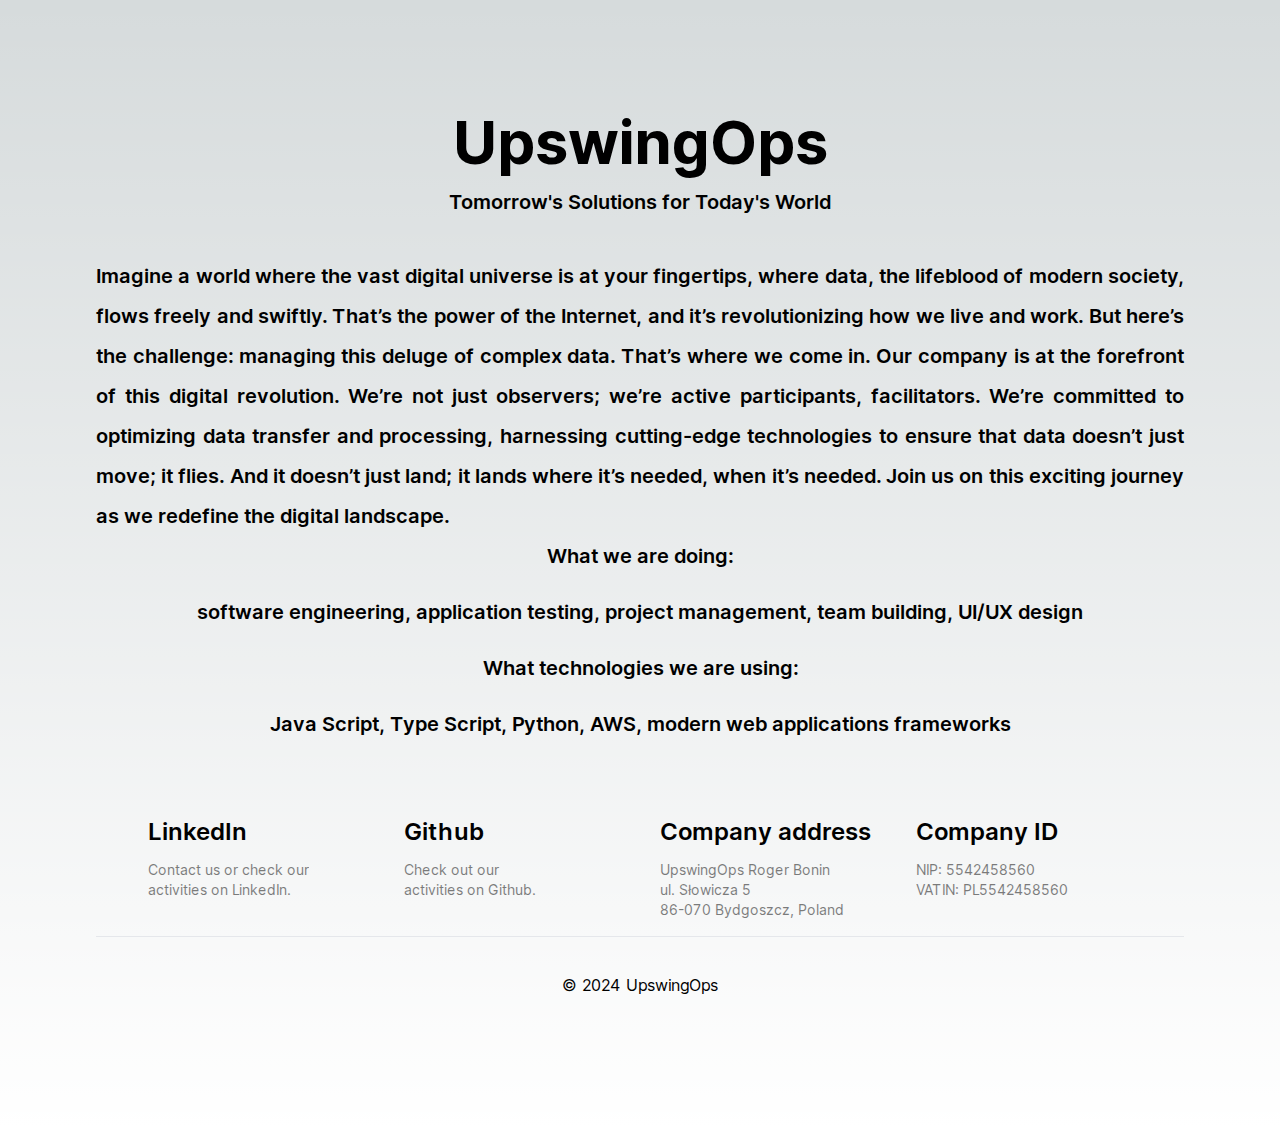
==== index.html @ 76bd8f39 "manual website deployment" ====
<!DOCTYPE html><html lang="en"><head><meta charSet="utf-8"/><meta name="viewport" content="width=device-width, initial-scale=1"/><link rel="stylesheet" href="/_next/static/css/13ea6c7065d954b4.css" crossorigin="" data-precedence="next"/><link rel="preload" as="script" fetchPriority="low" href="/_next/static/chunks/webpack-376e22909b01ad61.js" crossorigin=""/><script src="/_next/static/chunks/fd9d1056-cc48c28d170fddc2.js" async="" crossorigin=""></script><script src="/_next/static/chunks/69-c7efea4b65083e7f.js" async="" crossorigin=""></script><script src="/_next/static/chunks/main-app-b064aed71b65cdf9.js" async="" crossorigin=""></script><script src="/_next/static/chunks/app/layout-bb801c1eaf28e5cc.js" async=""></script><link rel="preload" href="https://www.googletagmanager.com/gtag/js?id=G-YSV9K411X5" as="script"/><title>Create Next App</title><meta name="description" content="Generated by create next app"/><link rel="icon" href="/favicon.ico" type="image/x-icon" sizes="16x16"/><script src="/_next/static/chunks/polyfills-c67a75d1b6f99dc8.js" crossorigin="" noModule=""></script></head><body class="__className_aaf875"><main class="flex min-h-screen flex-col items-center justify-between p-24"><div class="z-10 max-w-5xl w-full items-center justify-between font-mono text-sm lg:flex"></div><h1 class="text-6xl font-bold text-center py-4">UpswingOps</h1><h1 class="text-xl font-semibold text-center mb-10"><p class="mb-10">Tomorrow&#x27;s Solutions for Today&#x27;s World</p><p class="text-justify leading-10">Imagine a world where the vast digital universe is at your fingertips, where data, the lifeblood of modern society, flows freely and swiftly. That’s the power of the Internet, and it’s revolutionizing how we live and work. But here’s the challenge: managing this deluge of complex data. That’s where we come in. Our company is at the forefront of this digital revolution. We’re not just observers; we’re active participants, facilitators. We’re committed to optimizing data transfer and processing, harnessing cutting-edge technologies to ensure that data doesn’t just move; it flies. And it doesn’t just land; it lands where it’s needed, when it’s needed. Join us on this exciting journey as we redefine the digital landscape.</p><p class="text-center leading-10">What we are doing:</p><p class="text-center leading-10 py-4">software engineering, application testing, project management, team building, UI/UX design</p><p class="text-center leading-10">What technologies we are using:</p><p class="text-center leading-10 py-4">Java Script, Type Script, Python, AWS, modern web applications frameworks</p></h1><div class="mb-32 grid text-center lg:max-w-5xl lg:w-full lg:mb-0 lg:grid-cols-4 lg:text-left"><div class="px-5 py-4"><h2 class="mb-3 text-2xl font-semibold"><a href="https://www.linkedin.com/company/upswingops" class="hover:transition-colors:hover:text-gray-300 hover:dark:text-neutral-500" target="_blank" rel="noopener noreferrer">LinkedIn</a></h2><p class="m-0 max-w-[30ch] text-sm opacity-50 text-balance">Contact us or check our activities on LinkedIn.</p></div><div class="px-5 py-4"><h2 class="mb-3 text-2xl font-semibold"><a href="https://github.com/UpswingOps" class="hover:transition-colors:hover:text-gray-300 hover:dark:text-neutral-500" target="_blank" rel="noopener noreferrer">Github</a></h2><p class="m-0 max-w-[30ch] text-sm opacity-50 text-balance">Check out our activities on Github.</p></div><div class="px-5 py-4"><h2 class="mb-3 text-2xl font-semibold">Company address</h2><p class="m-0 max-w-[30ch] text-sm opacity-50 text-balance">UpswingOps <a href="https://www.linkedin.com/in/roger-bonin" class="hover:transition-colors:hover:text-gray-300 hover:dark:text-neutral-500" target="_blank" rel="noopener noreferrer">Roger Bonin</a></p><p class="m-0 max-w-[30ch] text-sm opacity-50 text-balance">ul. Słowicza 5</p><p class="m-0 max-w-[30ch] text-sm opacity-50 text-balance">86-070 <a href="https://www.google.com/maps/place/Bydgoszcz" class="hover:transition-colors:hover:text-gray-300 hover:dark:text-neutral-500" target="_blank" rel="noopener noreferrer">Bydgoszcz</a>, <a href="https://en.wikipedia.org/wiki/Poland" class="hover:transition-colors:hover:text-gray-300 hover:dark:text-neutral-500" target="_blank" rel="noopener noreferrer">Poland</a></p></div><div class="px-5 py-4"><h2 class="mb-3 text-2xl font-semibold">Company ID</h2><p class="m-0 max-w-[30ch] text-sm opacity-50 text-balance">NIP: 5542458560 VATIN: PL5542458560</p></div></div><footer class="flex items-center justify-center w-full h-24 border-t"><p>© 2024 UpswingOps</p></footer></main><script src="/_next/static/chunks/webpack-376e22909b01ad61.js" crossorigin="" async=""></script><script>(self.__next_f=self.__next_f||[]).push([0]);self.__next_f.push([2,null])</script><script>self.__next_f.push([1,"1:HL[\"/_next/static/css/13ea6c7065d954b4.css\",\"style\",{\"crossOrigin\":\"\"}]\n0:\"$L2\"\n"])</script><script>self.__next_f.push([1,"3:I[7690,[],\"\"]\n5:I[5613,[],\"\"]\n6:I[1778,[],\"\"]\n7:I[1845,[\"185\",\"static/chunks/app/layout-bb801c1eaf28e5cc.js\"],\"GoogleAnalytics\"]\n9:I[8955,[],\"\"]\na:[]\n"])</script><script>self.__next_f.push([1,"2:[[[\"$\",\"link\",\"0\",{\"rel\":\"stylesheet\",\"href\":\"/_next/static/css/13ea6c7065d954b4.css\",\"precedence\":\"next\",\"crossOrigin\":\"\"}]],[\"$\",\"$L3\",null,{\"buildId\":\"BY0_cTtTikDgPUmtl74rb\",\"assetPrefix\":\"\",\"initialCanonicalUrl\":\"/\",\"initialTree\":[\"\",{\"children\":[\"__PAGE__\",{}]},\"$undefined\",\"$undefined\",true],\"initialSeedData\":[\"\",{\"children\":[\"__PAGE__\",{},[\"$L4\",[\"$\",\"main\",null,{\"className\":\"flex min-h-screen flex-col items-center justify-between p-24\",\"children\":[[\"$\",\"div\",null,{\"className\":\"z-10 max-w-5xl w-full items-center justify-between font-mono text-sm lg:flex\"}],[\"$\",\"h1\",null,{\"className\":\"text-6xl font-bold text-center py-4\",\"children\":\"UpswingOps\"}],[\"$\",\"h1\",null,{\"className\":\"text-xl font-semibold text-center mb-10\",\"children\":[[\"$\",\"p\",null,{\"className\":\"mb-10\",\"children\":\"Tomorrow's Solutions for Today's World\"}],[\"$\",\"p\",null,{\"className\":\"text-justify leading-10\",\"children\":\"Imagine a world where the vast digital universe is at your fingertips, where data, the lifeblood of modern society, flows freely and swiftly. That’s the power of the Internet, and it’s revolutionizing how we live and work. But here’s the challenge: managing this deluge of complex data. That’s where we come in. Our company is at the forefront of this digital revolution. We’re not just observers; we’re active participants, facilitators. We’re committed to optimizing data transfer and processing, harnessing cutting-edge technologies to ensure that data doesn’t just move; it flies. And it doesn’t just land; it lands where it’s needed, when it’s needed. Join us on this exciting journey as we redefine the digital landscape.\"}],[\"$\",\"p\",null,{\"className\":\"text-center leading-10\",\"children\":\"What we are doing:\"}],[\"$\",\"p\",null,{\"className\":\"text-center leading-10 py-4\",\"children\":\"software engineering, application testing, project management, team building, UI/UX design\"}],[\"$\",\"p\",null,{\"className\":\"text-center leading-10\",\"children\":\"What technologies we are using:\"}],[\"$\",\"p\",null,{\"className\":\"text-center leading-10 py-4\",\"children\":\"Java Script, Type Script, Python, AWS, modern web applications frameworks\"}]]}],[\"$\",\"div\",null,{\"className\":\"mb-32 grid text-center lg:max-w-5xl lg:w-full lg:mb-0 lg:grid-cols-4 lg:text-left\",\"children\":[[\"$\",\"div\",null,{\"className\":\"px-5 py-4\",\"children\":[[\"$\",\"h2\",null,{\"className\":\"mb-3 text-2xl font-semibold\",\"children\":[\"$\",\"a\",null,{\"href\":\"https://www.linkedin.com/company/upswingops\",\"className\":\"hover:transition-colors:hover:text-gray-300 hover:dark:text-neutral-500\",\"target\":\"_blank\",\"rel\":\"noopener noreferrer\",\"children\":\"LinkedIn\"}]}],[\"$\",\"p\",null,{\"className\":\"m-0 max-w-[30ch] text-sm opacity-50 text-balance\",\"children\":\"Contact us or check our activities on LinkedIn.\"}]]}],[\"$\",\"div\",null,{\"className\":\"px-5 py-4\",\"children\":[[\"$\",\"h2\",null,{\"className\":\"mb-3 text-2xl font-semibold\",\"children\":[\"$\",\"a\",null,{\"href\":\"https://github.com/UpswingOps\",\"className\":\"hover:transition-colors:hover:text-gray-300 hover:dark:text-neutral-500\",\"target\":\"_blank\",\"rel\":\"noopener noreferrer\",\"children\":\"Github\"}]}],[\"$\",\"p\",null,{\"className\":\"m-0 max-w-[30ch] text-sm opacity-50 text-balance\",\"children\":\"Check out our activities on Github.\"}]]}],[\"$\",\"div\",null,{\"className\":\"px-5 py-4\",\"children\":[[\"$\",\"h2\",null,{\"className\":\"mb-3 text-2xl font-semibold\",\"children\":\"Company address\"}],[\"$\",\"p\",null,{\"className\":\"m-0 max-w-[30ch] text-sm opacity-50 text-balance\",\"children\":[\"UpswingOps \",[\"$\",\"a\",null,{\"href\":\"https://www.linkedin.com/in/roger-bonin\",\"className\":\"hover:transition-colors:hover:text-gray-300 hover:dark:text-neutral-500\",\"target\":\"_blank\",\"rel\":\"noopener noreferrer\",\"children\":\"Roger Bonin\"}]]}],[\"$\",\"p\",null,{\"className\":\"m-0 max-w-[30ch] text-sm opacity-50 text-balance\",\"children\":\"ul. Słowicza 5\"}],[\"$\",\"p\",null,{\"className\":\"m-0 max-w-[30ch] text-sm opacity-50 text-balance\",\"children\":[\"86-070 \",[\"$\",\"a\",null,{\"href\":\"https://www.google.com/maps/place/Bydgoszcz\",\"className\":\"hover:transition-colors:hover:text-gray-300 hover:dark:text-neutral-500\",\"target\":\"_blank\",\"rel\":\"noopener noreferrer\",\"children\":\"Bydgoszcz\"}],\", \",[\"$\",\"a\",null,{\"href\":\"https://en.wikipedia.org/wiki/Poland\",\"className\":\"hover:transition-colors:hover:text-gray-300 hover:dark:text-neutral-500\",\"target\":\"_blank\",\"rel\":\"noopener noreferrer\",\"children\":\"Poland\"}]]}]]}],[\"$\",\"div\",null,{\"className\":\"px-5 py-4\",\"children\":[[\"$\",\"h2\",null,{\"className\":\"mb-3 text-2xl font-semibold\",\"children\":\"Company ID\"}],[\"$\",\"p\",null,{\"className\":\"m-0 max-w-[30ch] text-sm opacity-50 text-balance\",\"children\":\"NIP: 5542458560 VATIN: PL5542458560\"}]]}]]}],[\"$\",\"footer\",null,{\"className\":\"flex items-center justify-center w-full h-24 border-t\",\"children\":[\"$\",\"p\",null,{\"children\":\"© 2024 UpswingOps\"}]}]]}],null]]},[null,[\"$\",\"html\",null,{\"lang\":\"en\",\"children\":[[\"$\",\"body\",null,{\"className\":\"__className_aaf875\",\"children\":[\"$\",\"$L5\",null,{\"parallelRouterKey\":\"children\",\"segmentPath\":[\"children\"],\"loading\":\"$undefined\",\"loadingStyles\":\"$undefined\",\"loadingScripts\":\"$undefined\",\"hasLoading\":false,\"error\":\"$undefined\",\"errorStyles\":\"$undefined\",\"errorScripts\":\"$undefined\",\"template\":[\"$\",\"$L6\",null,{}],\"templateStyles\":\"$undefined\",\"templateScripts\":\"$undefined\",\"notFound\":[[\"$\",\"title\",null,{\"children\":\"404: This page could not be found.\"}],[\"$\",\"div\",null,{\"style\":{\"fontFamily\":\"system-ui,\\\"Segoe UI\\\",Roboto,Helvetica,Arial,sans-serif,\\\"Apple Color Emoji\\\",\\\"Segoe UI Emoji\\\"\",\"height\":\"100vh\",\"textAlign\":\"center\",\"display\":\"flex\",\"flexDirection\":\"column\",\"alignItems\":\"center\",\"justifyContent\":\"center\"},\"children\":[\"$\",\"div\",null,{\"children\":[[\"$\",\"style\",null,{\"dangerouslySetInnerHTML\":{\"__html\":\"body{color:#000;background:#fff;margin:0}.next-error-h1{border-right:1px solid rgba(0,0,0,.3)}@media (prefers-color-scheme:dark){body{color:#fff;background:#000}.next-error-h1{border-right:1px solid rgba(255,255,255,.3)}}\"}}],[\"$\",\"h1\",null,{\"className\":\"next-error-h1\",\"style\":{\"display\":\"inline-block\",\"margin\":\"0 20px 0 0\",\"padding\":\"0 23px 0 0\",\"fontSize\":24,\"fontWeight\":500,\"verticalAlign\":\"top\",\"lineHeight\":\"49px\"},\"children\":\"404\"}],[\"$\",\"div\",null,{\"style\":{\"display\":\"inline-block\"},\"children\":[\"$\",\"h2\",null,{\"style\":{\"fontSize\":14,\"fontWeight\":400,\"lineHeight\":\"49px\",\"margin\":0},\"children\":\"This page could not be found.\"}]}]]}]}]],\"notFoundStyles\":[],\"styles\":null}]}],[\"$\",\"$L7\",null,{\"gaId\":\"G-YSV9K411X5\"}]]}],null]],\"initialHead\":[false,\"$L8\"],\"globalErrorComponent\":\"$9\",\"missingSlots\":\"$Wa\"}]]\n"])</script><script>self.__next_f.push([1,"8:[[\"$\",\"meta\",\"0\",{\"name\":\"viewport\",\"content\":\"width=device-width, initial-scale=1\"}],[\"$\",\"meta\",\"1\",{\"charSet\":\"utf-8\"}],[\"$\",\"title\",\"2\",{\"children\":\"Create Next App\"}],[\"$\",\"meta\",\"3\",{\"name\":\"description\",\"content\":\"Generated by create next app\"}],[\"$\",\"link\",\"4\",{\"rel\":\"icon\",\"href\":\"/favicon.ico\",\"type\":\"image/x-icon\",\"sizes\":\"16x16\"}]]\n4:null\n"])</script><script>self.__next_f.push([1,""])</script></body></html>
---- _next/static/css/13ea6c7065d954b4.css ----
@font-face{font-family:__Roboto_792391;font-style:normal;font-weight:400;font-display:swap;src:url(/_next/static/media/7c53f7419436e04b-s.woff2) format("woff2");unicode-range:u+0460-052f,u+1c80-1c88,u+20b4,u+2de0-2dff,u+a640-a69f,u+fe2e-fe2f}@font-face{font-family:__Roboto_792391;font-style:normal;font-weight:400;font-display:swap;src:url(/_next/static/media/1c57ca6f5208a29b-s.woff2) format("woff2");unicode-range:u+0301,u+0400-045f,u+0490-0491,u+04b0-04b1,u+2116}@font-face{font-family:__Roboto_792391;font-style:normal;font-weight:400;font-display:swap;src:url(/_next/static/media/cff529cd86cc0276-s.woff2) format("woff2");unicode-range:u+1f??}@font-face{font-family:__Roboto_792391;font-style:normal;font-weight:400;font-display:swap;src:url(/_next/static/media/7be645d133f3ee22-s.woff2) format("woff2");unicode-range:u+0370-0377,u+037a-037f,u+0384-038a,u+038c,u+038e-03a1,u+03a3-03ff}@font-face{font-family:__Roboto_792391;font-style:normal;font-weight:400;font-display:swap;src:url(/_next/static/media/5647e4c23315a2d2-s.woff2) format("woff2");unicode-range:u+0102-0103,u+0110-0111,u+0128-0129,u+0168-0169,u+01a0-01a1,u+01af-01b0,u+0300-0301,u+0303-0304,u+0308-0309,u+0323,u+0329,u+1ea0-1ef9,u+20ab}@font-face{font-family:__Roboto_792391;font-style:normal;font-weight:400;font-display:swap;src:url(/_next/static/media/3dbd163d3bb09d47-s.woff2) format("woff2");unicode-range:u+0100-02af,u+0304,u+0308,u+0329,u+1e00-1e9f,u+1ef2-1eff,u+2020,u+20a0-20ab,u+20ad-20c0,u+2113,u+2c60-2c7f,u+a720-a7ff}@font-face{font-family:__Roboto_792391;font-style:normal;font-weight:400;font-display:swap;src:url(/_next/static/media/934c4b7cb736f2a3-s.p.woff2) format("woff2");unicode-range:u+00??,u+0131,u+0152-0153,u+02bb-02bc,u+02c6,u+02da,u+02dc,u+0304,u+0308,u+0329,u+2000-206f,u+2074,u+20ac,u+2122,u+2191,u+2193,u+2212,u+2215,u+feff,u+fffd}@font-face{font-family:__Roboto_Fallback_792391;src:local("Arial");ascent-override:92.67%;descent-override:24.39%;line-gap-override:0.00%;size-adjust:100.11%}.__className_792391{font-family:__Roboto_792391,__Roboto_Fallback_792391;font-weight:400;font-style:normal}@font-face{font-family:__Inter_aaf875;font-style:normal;font-weight:100 900;font-display:swap;src:url(/_next/static/media/ec159349637c90ad-s.woff2) format("woff2");unicode-range:u+0460-052f,u+1c80-1c88,u+20b4,u+2de0-2dff,u+a640-a69f,u+fe2e-fe2f}@font-face{font-family:__Inter_aaf875;font-style:normal;font-weight:100 900;font-display:swap;src:url(/_next/static/media/513657b02c5c193f-s.woff2) format("woff2");unicode-range:u+0301,u+0400-045f,u+0490-0491,u+04b0-04b1,u+2116}@font-face{font-family:__Inter_aaf875;font-style:normal;font-weight:100 900;font-display:swap;src:url(/_next/static/media/fd4db3eb5472fc27-s.woff2) format("woff2");unicode-range:u+1f??}@font-face{font-family:__Inter_aaf875;font-style:normal;font-weight:100 900;font-display:swap;src:url(/_next/static/media/51ed15f9841b9f9d-s.woff2) format("woff2");unicode-range:u+0370-0377,u+037a-037f,u+0384-038a,u+038c,u+038e-03a1,u+03a3-03ff}@font-face{font-family:__Inter_aaf875;font-style:normal;font-weight:100 900;font-display:swap;src:url(/_next/static/media/05a31a2ca4975f99-s.woff2) format("woff2");unicode-range:u+0102-0103,u+0110-0111,u+0128-0129,u+0168-0169,u+01a0-01a1,u+01af-01b0,u+0300-0301,u+0303-0304,u+0308-0309,u+0323,u+0329,u+1ea0-1ef9,u+20ab}@font-face{font-family:__Inter_aaf875;font-style:normal;font-weight:100 900;font-display:swap;src:url(/_next/static/media/d6b16ce4a6175f26-s.woff2) format("woff2");unicode-range:u+0100-02af,u+0304,u+0308,u+0329,u+1e00-1e9f,u+1ef2-1eff,u+2020,u+20a0-20ab,u+20ad-20c0,u+2113,u+2c60-2c7f,u+a720-a7ff}@font-face{font-family:__Inter_aaf875;font-style:normal;font-weight:100 900;font-display:swap;src:url(/_next/static/media/c9a5bc6a7c948fb0-s.p.woff2) format("woff2");unicode-range:u+00??,u+0131,u+0152-0153,u+02bb-02bc,u+02c6,u+02da,u+02dc,u+0304,u+0308,u+0329,u+2000-206f,u+2074,u+20ac,u+2122,u+2191,u+2193,u+2212,u+2215,u+feff,u+fffd}@font-face{font-family:__Inter_Fallback_aaf875;src:local("Arial");ascent-override:90.20%;descent-override:22.48%;line-gap-override:0.00%;size-adjust:107.40%}.__className_aaf875{font-family:__Inter_aaf875,__Inter_Fallback_aaf875;font-style:normal}

/*
! tailwindcss v3.4.1 | MIT License | https://tailwindcss.com
*/*,:after,:before{box-sizing:border-box;border:0 solid #e5e7eb}:after,:before{--tw-content:""}:host,html{line-height:1.5;-webkit-text-size-adjust:100%;-moz-tab-size:4;-o-tab-size:4;tab-size:4;font-family:ui-sans-serif,system-ui,sans-serif,Apple Color Emoji,Segoe UI Emoji,Segoe UI Symbol,Noto Color Emoji;font-feature-settings:normal;font-variation-settings:normal;-webkit-tap-highlight-color:transparent}body{margin:0;line-height:inherit}hr{height:0;color:inherit;border-top-width:1px}abbr:where([title]){-webkit-text-decoration:underline dotted;text-decoration:underline dotted}h1,h2,h3,h4,h5,h6{font-size:inherit;font-weight:inherit}a{color:inherit;text-decoration:inherit}b,strong{font-weight:bolder}code,kbd,pre,samp{font-family:ui-monospace,SFMono-Regular,Menlo,Monaco,Consolas,Liberation Mono,Courier New,monospace;font-feature-settings:normal;font-variation-settings:normal;font-size:1em}small{font-size:80%}sub,sup{font-size:75%;line-height:0;position:relative;vertical-align:baseline}sub{bottom:-.25em}sup{top:-.5em}table{text-indent:0;border-color:inherit;border-collapse:collapse}button,input,optgroup,select,textarea{font-family:inherit;font-feature-settings:inherit;font-variation-settings:inherit;font-size:100%;font-weight:inherit;line-height:inherit;color:inherit;margin:0;padding:0}button,select{text-transform:none}[type=button],[type=reset],[type=submit],button{-webkit-appearance:button;background-color:transparent;background-image:none}:-moz-focusring{outline:auto}:-moz-ui-invalid{box-shadow:none}progress{vertical-align:baseline}::-webkit-inner-spin-button,::-webkit-outer-spin-button{height:auto}[type=search]{-webkit-appearance:textfield;outline-offset:-2px}::-webkit-search-decoration{-webkit-appearance:none}::-webkit-file-upload-button{-webkit-appearance:button;font:inherit}summary{display:list-item}blockquote,dd,dl,figure,h1,h2,h3,h4,h5,h6,hr,p,pre{margin:0}fieldset{margin:0}fieldset,legend{padding:0}menu,ol,ul{list-style:none;margin:0;padding:0}dialog{padding:0}textarea{resize:vertical}input::-moz-placeholder,textarea::-moz-placeholder{opacity:1;color:#9ca3af}input::placeholder,textarea::placeholder{opacity:1;color:#9ca3af}[role=button],button{cursor:pointer}:disabled{cursor:default}audio,canvas,embed,iframe,img,object,svg,video{display:block;vertical-align:middle}img,video{max-width:100%;height:auto}[hidden]{display:none}*,:after,:before{--tw-border-spacing-x:0;--tw-border-spacing-y:0;--tw-translate-x:0;--tw-translate-y:0;--tw-rotate:0;--tw-skew-x:0;--tw-skew-y:0;--tw-scale-x:1;--tw-scale-y:1;--tw-pan-x: ;--tw-pan-y: ;--tw-pinch-zoom: ;--tw-scroll-snap-strictness:proximity;--tw-gradient-from-position: ;--tw-gradient-via-position: ;--tw-gradient-to-position: ;--tw-ordinal: ;--tw-slashed-zero: ;--tw-numeric-figure: ;--tw-numeric-spacing: ;--tw-numeric-fraction: ;--tw-ring-inset: ;--tw-ring-offset-width:0px;--tw-ring-offset-color:#fff;--tw-ring-color:rgba(59,130,246,.5);--tw-ring-offset-shadow:0 0 #0000;--tw-ring-shadow:0 0 #0000;--tw-shadow:0 0 #0000;--tw-shadow-colored:0 0 #0000;--tw-blur: ;--tw-brightness: ;--tw-contrast: ;--tw-grayscale: ;--tw-hue-rotate: ;--tw-invert: ;--tw-saturate: ;--tw-sepia: ;--tw-drop-shadow: ;--tw-backdrop-blur: ;--tw-backdrop-brightness: ;--tw-backdrop-contrast: ;--tw-backdrop-grayscale: ;--tw-backdrop-hue-rotate: ;--tw-backdrop-invert: ;--tw-backdrop-opacity: ;--tw-backdrop-saturate: ;--tw-backdrop-sepia: }::backdrop{--tw-border-spacing-x:0;--tw-border-spacing-y:0;--tw-translate-x:0;--tw-translate-y:0;--tw-rotate:0;--tw-skew-x:0;--tw-skew-y:0;--tw-scale-x:1;--tw-scale-y:1;--tw-pan-x: ;--tw-pan-y: ;--tw-pinch-zoom: ;--tw-scroll-snap-strictness:proximity;--tw-gradient-from-position: ;--tw-gradient-via-position: ;--tw-gradient-to-position: ;--tw-ordinal: ;--tw-slashed-zero: ;--tw-numeric-figure: ;--tw-numeric-spacing: ;--tw-numeric-fraction: ;--tw-ring-inset: ;--tw-ring-offset-width:0px;--tw-ring-offset-color:#fff;--tw-ring-color:rgba(59,130,246,.5);--tw-ring-offset-shadow:0 0 #0000;--tw-ring-shadow:0 0 #0000;--tw-shadow:0 0 #0000;--tw-shadow-colored:0 0 #0000;--tw-blur: ;--tw-brightness: ;--tw-contrast: ;--tw-grayscale: ;--tw-hue-rotate: ;--tw-invert: ;--tw-saturate: ;--tw-sepia: ;--tw-drop-shadow: ;--tw-backdrop-blur: ;--tw-backdrop-brightness: ;--tw-backdrop-contrast: ;--tw-backdrop-grayscale: ;--tw-backdrop-hue-rotate: ;--tw-backdrop-invert: ;--tw-backdrop-opacity: ;--tw-backdrop-saturate: ;--tw-backdrop-sepia: }.pointer-events-none{pointer-events:none}.fixed{position:fixed}.bottom-0{bottom:0}.left-0{left:0}.top-0{top:0}.z-10{z-index:10}.m-0{margin:0}.mb-10{margin-bottom:2.5rem}.mb-3{margin-bottom:.75rem}.mb-32{margin-bottom:8rem}.flex{display:flex}.grid{display:grid}.h-24{height:6rem}.h-48{height:12rem}.min-h-screen{min-height:100vh}.w-full{width:100%}.max-w-5xl{max-width:64rem}.max-w-\[30ch\]{max-width:30ch}.flex-col{flex-direction:column}.place-items-center{place-items:center}.items-end{align-items:flex-end}.items-center{align-items:center}.justify-center{justify-content:center}.justify-between{justify-content:space-between}.gap-2{gap:.5rem}.border-b{border-bottom-width:1px}.border-t{border-top-width:1px}.border-gray-300{--tw-border-opacity:1;border-color:rgb(209 213 219/var(--tw-border-opacity))}.bg-gradient-to-b{background-image:linear-gradient(to bottom,var(--tw-gradient-stops))}.bg-gradient-to-t{background-image:linear-gradient(to top,var(--tw-gradient-stops))}.from-white{--tw-gradient-from:#fff var(--tw-gradient-from-position);--tw-gradient-to:hsla(0,0%,100%,0) var(--tw-gradient-to-position);--tw-gradient-stops:var(--tw-gradient-from),var(--tw-gradient-to)}.from-zinc-200{--tw-gradient-from:#e4e4e7 var(--tw-gradient-from-position);--tw-gradient-to:hsla(240,6%,90%,0) var(--tw-gradient-to-position);--tw-gradient-stops:var(--tw-gradient-from),var(--tw-gradient-to)}.via-white{--tw-gradient-to:hsla(0,0%,100%,0) var(--tw-gradient-to-position);--tw-gradient-stops:var(--tw-gradient-from),#fff var(--tw-gradient-via-position),var(--tw-gradient-to)}.p-24{padding:6rem}.p-8{padding:2rem}.px-5{padding-left:1.25rem;padding-right:1.25rem}.py-4{padding-top:1rem;padding-bottom:1rem}.pb-6{padding-bottom:1.5rem}.pt-8{padding-top:2rem}.text-center{text-align:center}.text-justify{text-align:justify}.font-mono{font-family:ui-monospace,SFMono-Regular,Menlo,Monaco,Consolas,Liberation Mono,Courier New,monospace}.text-2xl{font-size:1.5rem;line-height:2rem}.text-6xl{font-size:3.75rem;line-height:1}.text-sm{font-size:.875rem;line-height:1.25rem}.text-xl{font-size:1.25rem;line-height:1.75rem}.font-bold{font-weight:700}.font-semibold{font-weight:600}.italic{font-style:italic}.leading-10{line-height:2.5rem}.opacity-50{opacity:.5}.backdrop-blur-2xl{--tw-backdrop-blur:blur(40px);-webkit-backdrop-filter:var(--tw-backdrop-blur) var(--tw-backdrop-brightness) var(--tw-backdrop-contrast) var(--tw-backdrop-grayscale) var(--tw-backdrop-hue-rotate) var(--tw-backdrop-invert) var(--tw-backdrop-opacity) var(--tw-backdrop-saturate) var(--tw-backdrop-sepia);backdrop-filter:var(--tw-backdrop-blur) var(--tw-backdrop-brightness) var(--tw-backdrop-contrast) var(--tw-backdrop-grayscale) var(--tw-backdrop-hue-rotate) var(--tw-backdrop-invert) var(--tw-backdrop-opacity) var(--tw-backdrop-saturate) var(--tw-backdrop-sepia)}.text-balance{text-wrap:balance}:root{--foreground-rgb:0,0,0;--background-start-rgb:214,219,220;--background-end-rgb:255,255,255}@media (prefers-color-scheme:dark){:root{--foreground-rgb:255,255,255;--background-start-rgb:0,0,20;--background-end-rgb:20,20,20}}body{color:rgb(var(--foreground-rgb));background:linear-gradient(to bottom,transparent,rgb(var(--background-end-rgb))) rgb(var(--background-start-rgb))}@media (min-width:1024px){.lg\:pointer-events-auto{pointer-events:auto}.lg\:static{position:static}.lg\:mb-0{margin-bottom:0}.lg\:flex{display:flex}.lg\:h-auto{height:auto}.lg\:w-auto{width:auto}.lg\:w-full{width:100%}.lg\:max-w-5xl{max-width:64rem}.lg\:grid-cols-4{grid-template-columns:repeat(4,minmax(0,1fr))}.lg\:rounded-xl{border-radius:.75rem}.lg\:border{border-width:1px}.lg\:bg-gray-200{--tw-bg-opacity:1;background-color:rgb(229 231 235/var(--tw-bg-opacity))}.lg\:bg-none{background-image:none}.lg\:p-0{padding:0}.lg\:p-4{padding:1rem}.lg\:text-left{text-align:left}}@media (prefers-color-scheme:dark){.dark\:border-neutral-800{--tw-border-opacity:1;border-color:rgb(38 38 38/var(--tw-border-opacity))}.dark\:bg-zinc-800\/30{background-color:rgba(39,39,42,.3)}.dark\:from-black{--tw-gradient-from:#000 var(--tw-gradient-from-position);--tw-gradient-to:transparent var(--tw-gradient-to-position);--tw-gradient-stops:var(--tw-gradient-from),var(--tw-gradient-to)}.dark\:from-inherit{--tw-gradient-from:inherit var(--tw-gradient-from-position);--tw-gradient-to:hsla(0,0%,100%,0) var(--tw-gradient-to-position);--tw-gradient-stops:var(--tw-gradient-from),var(--tw-gradient-to)}.dark\:via-black{--tw-gradient-to:transparent var(--tw-gradient-to-position);--tw-gradient-stops:var(--tw-gradient-from),#000 var(--tw-gradient-via-position),var(--tw-gradient-to)}.dark\:invert{--tw-invert:invert(100%);filter:var(--tw-blur) var(--tw-brightness) var(--tw-contrast) var(--tw-grayscale) var(--tw-hue-rotate) var(--tw-invert) var(--tw-saturate) var(--tw-sepia) var(--tw-drop-shadow)}.hover\:dark\:text-neutral-500:hover{--tw-text-opacity:1;color:rgb(115 115 115/var(--tw-text-opacity))}}@media (min-width:1024px){@media (prefers-color-scheme:dark){.lg\:dark\:bg-zinc-800\/30{background-color:rgba(39,39,42,.3)}}}
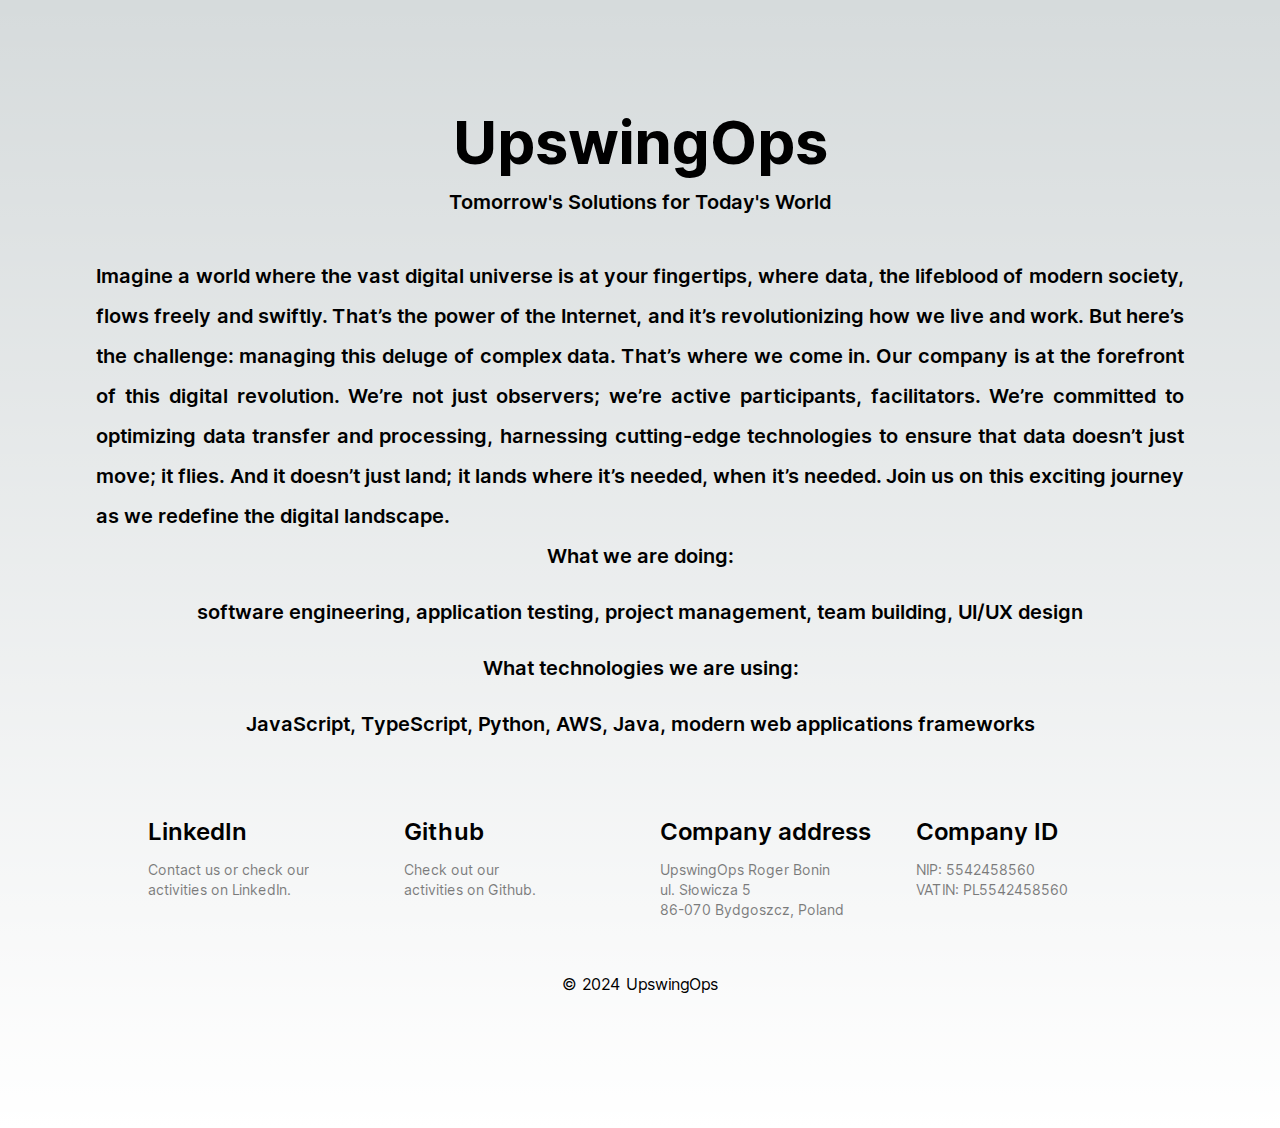
==== commit 326ebb11: "manual website deployment" ====
--- a/index.html
+++ b/index.html
@@ -1 +1 @@
-<!DOCTYPE html><html lang="en"><head><meta charSet="utf-8"/><meta name="viewport" content="width=device-width, initial-scale=1"/><link rel="stylesheet" href="/_next/static/css/13ea6c7065d954b4.css" crossorigin="" data-precedence="next"/><link rel="preload" as="script" fetchPriority="low" href="/_next/static/chunks/webpack-376e22909b01ad61.js" crossorigin=""/><script src="/_next/static/chunks/fd9d1056-cc48c28d170fddc2.js" async="" crossorigin=""></script><script src="/_next/static/chunks/69-c7efea4b65083e7f.js" async="" crossorigin=""></script><script src="/_next/static/chunks/main-app-b064aed71b65cdf9.js" async="" crossorigin=""></script><script src="/_next/static/chunks/app/layout-bb801c1eaf28e5cc.js" async=""></script><link rel="preload" href="https://www.googletagmanager.com/gtag/js?id=G-YSV9K411X5" as="script"/><title>Create Next App</title><meta name="description" content="Generated by create next app"/><link rel="icon" href="/favicon.ico" type="image/x-icon" sizes="16x16"/><script src="/_next/static/chunks/polyfills-c67a75d1b6f99dc8.js" crossorigin="" noModule=""></script></head><body class="__className_aaf875"><main class="flex min-h-screen flex-col items-center justify-between p-24"><div class="z-10 max-w-5xl w-full items-center justify-between font-mono text-sm lg:flex"></div><h1 class="text-6xl font-bold text-center py-4">UpswingOps</h1><h1 class="text-xl font-semibold text-center mb-10"><p class="mb-10">Tomorrow&#x27;s Solutions for Today&#x27;s World</p><p class="text-justify leading-10">Imagine a world where the vast digital universe is at your fingertips, where data, the lifeblood of modern society, flows freely and swiftly. That’s the power of the Internet, and it’s revolutionizing how we live and work. But here’s the challenge: managing this deluge of complex data. That’s where we come in. Our company is at the forefront of this digital revolution. We’re not just observers; we’re active participants, facilitators. We’re committed to optimizing data transfer and processing, harnessing cutting-edge technologies to ensure that data doesn’t just move; it flies. And it doesn’t just land; it lands where it’s needed, when it’s needed. Join us on this exciting journey as we redefine the digital landscape.</p><p class="text-center leading-10">What we are doing:</p><p class="text-center leading-10 py-4">software engineering, application testing, project management, team building, UI/UX design</p><p class="text-center leading-10">What technologies we are using:</p><p class="text-center leading-10 py-4">Java Script, Type Script, Python, AWS, modern web applications frameworks</p></h1><div class="mb-32 grid text-center lg:max-w-5xl lg:w-full lg:mb-0 lg:grid-cols-4 lg:text-left"><div class="px-5 py-4"><h2 class="mb-3 text-2xl font-semibold"><a href="https://www.linkedin.com/company/upswingops" class="hover:transition-colors:hover:text-gray-300 hover:dark:text-neutral-500" target="_blank" rel="noopener noreferrer">LinkedIn</a></h2><p class="m-0 max-w-[30ch] text-sm opacity-50 text-balance">Contact us or check our activities on LinkedIn.</p></div><div class="px-5 py-4"><h2 class="mb-3 text-2xl font-semibold"><a href="https://github.com/UpswingOps" class="hover:transition-colors:hover:text-gray-300 hover:dark:text-neutral-500" target="_blank" rel="noopener noreferrer">Github</a></h2><p class="m-0 max-w-[30ch] text-sm opacity-50 text-balance">Check out our activities on Github.</p></div><div class="px-5 py-4"><h2 class="mb-3 text-2xl font-semibold">Company address</h2><p class="m-0 max-w-[30ch] text-sm opacity-50 text-balance">UpswingOps <a href="https://www.linkedin.com/in/roger-bonin" class="hover:transition-colors:hover:text-gray-300 hover:dark:text-neutral-500" target="_blank" rel="noopener noreferrer">Roger Bonin</a></p><p class="m-0 max-w-[30ch] text-sm opacity-50 text-balance">ul. Słowicza 5</p><p class="m-0 max-w-[30ch] text-sm opacity-50 text-balance">86-070 <a href="https://www.google.com/maps/place/Bydgoszcz" class="hover:transition-colors:hover:text-gray-300 hover:dark:text-neutral-500" target="_blank" rel="noopener noreferrer">Bydgoszcz</a>, <a href="https://en.wikipedia.org/wiki/Poland" class="hover:transition-colors:hover:text-gray-300 hover:dark:text-neutral-500" target="_blank" rel="noopener noreferrer">Poland</a></p></div><div class="px-5 py-4"><h2 class="mb-3 text-2xl font-semibold">Company ID</h2><p class="m-0 max-w-[30ch] text-sm opacity-50 text-balance">NIP: 5542458560 VATIN: PL5542458560</p></div></div><footer class="flex items-center justify-center w-full h-24 border-t"><p>© 2024 UpswingOps</p></footer></main><script src="/_next/static/chunks/webpack-376e22909b01ad61.js" crossorigin="" async=""></script><script>(self.__next_f=self.__next_f||[]).push([0]);self.__next_f.push([2,null])</script><script>self.__next_f.push([1,"1:HL[\"/_next/static/css/13ea6c7065d954b4.css\",\"style\",{\"crossOrigin\":\"\"}]\n0:\"$L2\"\n"])</script><script>self.__next_f.push([1,"3:I[7690,[],\"\"]\n5:I[5613,[],\"\"]\n6:I[1778,[],\"\"]\n7:I[1845,[\"185\",\"static/chunks/app/layout-bb801c1eaf28e5cc.js\"],\"GoogleAnalytics\"]\n9:I[8955,[],\"\"]\na:[]\n"])</script><script>self.__next_f.push([1,"2:[[[\"$\",\"link\",\"0\",{\"rel\":\"stylesheet\",\"href\":\"/_next/static/css/13ea6c7065d954b4.css\",\"precedence\":\"next\",\"crossOrigin\":\"\"}]],[\"$\",\"$L3\",null,{\"buildId\":\"BY0_cTtTikDgPUmtl74rb\",\"assetPrefix\":\"\",\"initialCanonicalUrl\":\"/\",\"initialTree\":[\"\",{\"children\":[\"__PAGE__\",{}]},\"$undefined\",\"$undefined\",true],\"initialSeedData\":[\"\",{\"children\":[\"__PAGE__\",{},[\"$L4\",[\"$\",\"main\",null,{\"className\":\"flex min-h-screen flex-col items-center justify-between p-24\",\"children\":[[\"$\",\"div\",null,{\"className\":\"z-10 max-w-5xl w-full items-center justify-between font-mono text-sm lg:flex\"}],[\"$\",\"h1\",null,{\"className\":\"text-6xl font-bold text-center py-4\",\"children\":\"UpswingOps\"}],[\"$\",\"h1\",null,{\"className\":\"text-xl font-semibold text-center mb-10\",\"children\":[[\"$\",\"p\",null,{\"className\":\"mb-10\",\"children\":\"Tomorrow's Solutions for Today's World\"}],[\"$\",\"p\",null,{\"className\":\"text-justify leading-10\",\"children\":\"Imagine a world where the vast digital universe is at your fingertips, where data, the lifeblood of modern society, flows freely and swiftly. That’s the power of the Internet, and it’s revolutionizing how we live and work. But here’s the challenge: managing this deluge of complex data. That’s where we come in. Our company is at the forefront of this digital revolution. We’re not just observers; we’re active participants, facilitators. We’re committed to optimizing data transfer and processing, harnessing cutting-edge technologies to ensure that data doesn’t just move; it flies. And it doesn’t just land; it lands where it’s needed, when it’s needed. Join us on this exciting journey as we redefine the digital landscape.\"}],[\"$\",\"p\",null,{\"className\":\"text-center leading-10\",\"children\":\"What we are doing:\"}],[\"$\",\"p\",null,{\"className\":\"text-center leading-10 py-4\",\"children\":\"software engineering, application testing, project management, team building, UI/UX design\"}],[\"$\",\"p\",null,{\"className\":\"text-center leading-10\",\"children\":\"What technologies we are using:\"}],[\"$\",\"p\",null,{\"className\":\"text-center leading-10 py-4\",\"children\":\"Java Script, Type Script, Python, AWS, modern web applications frameworks\"}]]}],[\"$\",\"div\",null,{\"className\":\"mb-32 grid text-center lg:max-w-5xl lg:w-full lg:mb-0 lg:grid-cols-4 lg:text-left\",\"children\":[[\"$\",\"div\",null,{\"className\":\"px-5 py-4\",\"children\":[[\"$\",\"h2\",null,{\"className\":\"mb-3 text-2xl font-semibold\",\"children\":[\"$\",\"a\",null,{\"href\":\"https://www.linkedin.com/company/upswingops\",\"className\":\"hover:transition-colors:hover:text-gray-300 hover:dark:text-neutral-500\",\"target\":\"_blank\",\"rel\":\"noopener noreferrer\",\"children\":\"LinkedIn\"}]}],[\"$\",\"p\",null,{\"className\":\"m-0 max-w-[30ch] text-sm opacity-50 text-balance\",\"children\":\"Contact us or check our activities on LinkedIn.\"}]]}],[\"$\",\"div\",null,{\"className\":\"px-5 py-4\",\"children\":[[\"$\",\"h2\",null,{\"className\":\"mb-3 text-2xl font-semibold\",\"children\":[\"$\",\"a\",null,{\"href\":\"https://github.com/UpswingOps\",\"className\":\"hover:transition-colors:hover:text-gray-300 hover:dark:text-neutral-500\",\"target\":\"_blank\",\"rel\":\"noopener noreferrer\",\"children\":\"Github\"}]}],[\"$\",\"p\",null,{\"className\":\"m-0 max-w-[30ch] text-sm opacity-50 text-balance\",\"children\":\"Check out our activities on Github.\"}]]}],[\"$\",\"div\",null,{\"className\":\"px-5 py-4\",\"children\":[[\"$\",\"h2\",null,{\"className\":\"mb-3 text-2xl font-semibold\",\"children\":\"Company address\"}],[\"$\",\"p\",null,{\"className\":\"m-0 max-w-[30ch] text-sm opacity-50 text-balance\",\"children\":[\"UpswingOps \",[\"$\",\"a\",null,{\"href\":\"https://www.linkedin.com/in/roger-bonin\",\"className\":\"hover:transition-colors:hover:text-gray-300 hover:dark:text-neutral-500\",\"target\":\"_blank\",\"rel\":\"noopener noreferrer\",\"children\":\"Roger Bonin\"}]]}],[\"$\",\"p\",null,{\"className\":\"m-0 max-w-[30ch] text-sm opacity-50 text-balance\",\"children\":\"ul. Słowicza 5\"}],[\"$\",\"p\",null,{\"className\":\"m-0 max-w-[30ch] text-sm opacity-50 text-balance\",\"children\":[\"86-070 \",[\"$\",\"a\",null,{\"href\":\"https://www.google.com/maps/place/Bydgoszcz\",\"className\":\"hover:transition-colors:hover:text-gray-300 hover:dark:text-neutral-500\",\"target\":\"_blank\",\"rel\":\"noopener noreferrer\",\"children\":\"Bydgoszcz\"}],\", \",[\"$\",\"a\",null,{\"href\":\"https://en.wikipedia.org/wiki/Poland\",\"className\":\"hover:transition-colors:hover:text-gray-300 hover:dark:text-neutral-500\",\"target\":\"_blank\",\"rel\":\"noopener noreferrer\",\"children\":\"Poland\"}]]}]]}],[\"$\",\"div\",null,{\"className\":\"px-5 py-4\",\"children\":[[\"$\",\"h2\",null,{\"className\":\"mb-3 text-2xl font-semibold\",\"children\":\"Company ID\"}],[\"$\",\"p\",null,{\"className\":\"m-0 max-w-[30ch] text-sm opacity-50 text-balance\",\"children\":\"NIP: 5542458560 VATIN: PL5542458560\"}]]}]]}],[\"$\",\"footer\",null,{\"className\":\"flex items-center justify-center w-full h-24 border-t\",\"children\":[\"$\",\"p\",null,{\"children\":\"© 2024 UpswingOps\"}]}]]}],null]]},[null,[\"$\",\"html\",null,{\"lang\":\"en\",\"children\":[[\"$\",\"body\",null,{\"className\":\"__className_aaf875\",\"children\":[\"$\",\"$L5\",null,{\"parallelRouterKey\":\"children\",\"segmentPath\":[\"children\"],\"loading\":\"$undefined\",\"loadingStyles\":\"$undefined\",\"loadingScripts\":\"$undefined\",\"hasLoading\":false,\"error\":\"$undefined\",\"errorStyles\":\"$undefined\",\"errorScripts\":\"$undefined\",\"template\":[\"$\",\"$L6\",null,{}],\"templateStyles\":\"$undefined\",\"templateScripts\":\"$undefined\",\"notFound\":[[\"$\",\"title\",null,{\"children\":\"404: This page could not be found.\"}],[\"$\",\"div\",null,{\"style\":{\"fontFamily\":\"system-ui,\\\"Segoe UI\\\",Roboto,Helvetica,Arial,sans-serif,\\\"Apple Color Emoji\\\",\\\"Segoe UI Emoji\\\"\",\"height\":\"100vh\",\"textAlign\":\"center\",\"display\":\"flex\",\"flexDirection\":\"column\",\"alignItems\":\"center\",\"justifyContent\":\"center\"},\"children\":[\"$\",\"div\",null,{\"children\":[[\"$\",\"style\",null,{\"dangerouslySetInnerHTML\":{\"__html\":\"body{color:#000;background:#fff;margin:0}.next-error-h1{border-right:1px solid rgba(0,0,0,.3)}@media (prefers-color-scheme:dark){body{color:#fff;background:#000}.next-error-h1{border-right:1px solid rgba(255,255,255,.3)}}\"}}],[\"$\",\"h1\",null,{\"className\":\"next-error-h1\",\"style\":{\"display\":\"inline-block\",\"margin\":\"0 20px 0 0\",\"padding\":\"0 23px 0 0\",\"fontSize\":24,\"fontWeight\":500,\"verticalAlign\":\"top\",\"lineHeight\":\"49px\"},\"children\":\"404\"}],[\"$\",\"div\",null,{\"style\":{\"display\":\"inline-block\"},\"children\":[\"$\",\"h2\",null,{\"style\":{\"fontSize\":14,\"fontWeight\":400,\"lineHeight\":\"49px\",\"margin\":0},\"children\":\"This page could not be found.\"}]}]]}]}]],\"notFoundStyles\":[],\"styles\":null}]}],[\"$\",\"$L7\",null,{\"gaId\":\"G-YSV9K411X5\"}]]}],null]],\"initialHead\":[false,\"$L8\"],\"globalErrorComponent\":\"$9\",\"missingSlots\":\"$Wa\"}]]\n"])</script><script>self.__next_f.push([1,"8:[[\"$\",\"meta\",\"0\",{\"name\":\"viewport\",\"content\":\"width=device-width, initial-scale=1\"}],[\"$\",\"meta\",\"1\",{\"charSet\":\"utf-8\"}],[\"$\",\"title\",\"2\",{\"children\":\"Create Next App\"}],[\"$\",\"meta\",\"3\",{\"name\":\"description\",\"content\":\"Generated by create next app\"}],[\"$\",\"link\",\"4\",{\"rel\":\"icon\",\"href\":\"/favicon.ico\",\"type\":\"image/x-icon\",\"sizes\":\"16x16\"}]]\n4:null\n"])</script><script>self.__next_f.push([1,""])</script></body></html>+<!DOCTYPE html><html lang="en"><head><meta charSet="utf-8"/><meta name="viewport" content="width=device-width, initial-scale=1"/><link rel="stylesheet" href="/_next/static/css/b877ed32cdebb706.css" crossorigin="" data-precedence="next"/><link rel="preload" as="script" fetchPriority="low" href="/_next/static/chunks/webpack-fa15fe3da263164e.js" crossorigin=""/><script src="/_next/static/chunks/fd9d1056-cc48c28d170fddc2.js" async="" crossorigin=""></script><script src="/_next/static/chunks/69-c7efea4b65083e7f.js" async="" crossorigin=""></script><script src="/_next/static/chunks/main-app-b064aed71b65cdf9.js" async="" crossorigin=""></script><script src="/_next/static/chunks/app/layout-b0698f5a01ad0cf4.js" async=""></script><link rel="preload" href="https://www.googletagmanager.com/gtag/js?id=G-YSV9K411X5" as="script"/><title>UpswingOps</title><meta name="description" content="UpswingOps website"/><link rel="icon" href="/favicon.ico" type="image/x-icon" sizes="16x16"/><script src="/_next/static/chunks/polyfills-c67a75d1b6f99dc8.js" crossorigin="" noModule=""></script></head><body class="__className_aaf875"><main class="flex min-h-screen flex-col items-center justify-between p-24"><div class="z-10 max-w-5xl w-full items-center justify-between font-mono text-sm lg:flex"></div><h1 class="text-6xl font-bold text-center py-4">UpswingOps</h1><h1 class="text-xl font-semibold text-center mb-10"><p class="mb-10">Tomorrow&#x27;s Solutions for Today&#x27;s World</p><p class="text-justify leading-10">Imagine a world where the vast digital universe is at your fingertips, where data, the lifeblood of modern society, flows freely and swiftly. That’s the power of the Internet, and it’s revolutionizing how we live and work. But here’s the challenge: managing this deluge of complex data. That’s where we come in. Our company is at the forefront of this digital revolution. We’re not just observers; we’re active participants, facilitators. We’re committed to optimizing data transfer and processing, harnessing cutting-edge technologies to ensure that data doesn’t just move; it flies. And it doesn’t just land; it lands where it’s needed, when it’s needed. Join us on this exciting journey as we redefine the digital landscape.</p><p class="text-center leading-10">What we are doing:</p><p class="text-center leading-10 py-4">software engineering, application testing, project management, team building, UI/UX design</p><p class="text-center leading-10">What technologies we are using:</p><p class="text-center leading-10 py-4">JavaScript, TypeScript, Python, AWS, Java, modern web applications frameworks</p></h1><div class="mb-32 grid text-center lg:max-w-5xl lg:w-full lg:mb-0 lg:grid-cols-4 lg:text-left"><div class="px-5 py-4"><h2 class="mb-3 text-2xl font-semibold"><a href="https://www.linkedin.com/company/upswingops" class="hover:transition-colors:hover:text-gray-300 hover:dark:text-neutral-500" target="_blank" rel="noopener noreferrer">LinkedIn</a></h2><p class="m-0 max-w-[30ch] text-sm opacity-50 text-balance">Contact us or check our activities on LinkedIn.</p></div><div class="px-5 py-4"><h2 class="mb-3 text-2xl font-semibold"><a href="https://github.com/UpswingOps" class="hover:transition-colors:hover:text-gray-300 hover:dark:text-neutral-500" target="_blank" rel="noopener noreferrer">Github</a></h2><p class="m-0 max-w-[30ch] text-sm opacity-50 text-balance">Check out our activities on Github.</p></div><div class="px-5 py-4"><h2 class="mb-3 text-2xl font-semibold">Company address</h2><p class="m-0 max-w-[30ch] text-sm opacity-50 text-balance">UpswingOps <a href="https://www.linkedin.com/in/roger-bonin" class="hover:transition-colors:hover:text-gray-300 hover:dark:text-neutral-500" target="_blank" rel="noopener noreferrer">Roger Bonin</a></p><p class="m-0 max-w-[30ch] text-sm opacity-50 text-balance">ul. Słowicza 5</p><p class="m-0 max-w-[30ch] text-sm opacity-50 text-balance">86-070 <a href="https://www.google.com/maps/place/Bydgoszcz" class="hover:transition-colors:hover:text-gray-300 hover:dark:text-neutral-500" target="_blank" rel="noopener noreferrer">Bydgoszcz</a>, <a href="https://en.wikipedia.org/wiki/Poland" class="hover:transition-colors:hover:text-gray-300 hover:dark:text-neutral-500" target="_blank" rel="noopener noreferrer">Poland</a></p></div><div class="px-5 py-4"><h2 class="mb-3 text-2xl font-semibold">Company ID</h2><p class="m-0 max-w-[30ch] text-sm opacity-50 text-balance">NIP: 5542458560 VATIN: PL5542458560</p></div></div><footer class="flex items-center justify-center w-full h-24"><p>© 2024 UpswingOps</p></footer></main><script src="/_next/static/chunks/webpack-fa15fe3da263164e.js" crossorigin="" async=""></script><script>(self.__next_f=self.__next_f||[]).push([0]);self.__next_f.push([2,null])</script><script>self.__next_f.push([1,"1:HL[\"/_next/static/css/b877ed32cdebb706.css\",\"style\",{\"crossOrigin\":\"\"}]\n0:\"$L2\"\n"])</script><script>self.__next_f.push([1,"3:I[7690,[],\"\"]\n5:I[5613,[],\"\"]\n6:I[1778,[],\"\"]\n7:I[1845,[\"185\",\"static/chunks/app/layout-b0698f5a01ad0cf4.js\"],\"GoogleAnalytics\"]\n9:I[8955,[],\"\"]\na:[]\n"])</script><script>self.__next_f.push([1,"2:[[[\"$\",\"link\",\"0\",{\"rel\":\"stylesheet\",\"href\":\"/_next/static/css/b877ed32cdebb706.css\",\"precedence\":\"next\",\"crossOrigin\":\"\"}]],[\"$\",\"$L3\",null,{\"buildId\":\"_MeBLRbNdczCcQ0U490na\",\"assetPrefix\":\"\",\"initialCanonicalUrl\":\"/\",\"initialTree\":[\"\",{\"children\":[\"__PAGE__\",{}]},\"$undefined\",\"$undefined\",true],\"initialSeedData\":[\"\",{\"children\":[\"__PAGE__\",{},[\"$L4\",[\"$\",\"main\",null,{\"className\":\"flex min-h-screen flex-col items-center justify-between p-24\",\"children\":[[\"$\",\"div\",null,{\"className\":\"z-10 max-w-5xl w-full items-center justify-between font-mono text-sm lg:flex\"}],[\"$\",\"h1\",null,{\"className\":\"text-6xl font-bold text-center py-4\",\"children\":\"UpswingOps\"}],[\"$\",\"h1\",null,{\"className\":\"text-xl font-semibold text-center mb-10\",\"children\":[[\"$\",\"p\",null,{\"className\":\"mb-10\",\"children\":\"Tomorrow's Solutions for Today's World\"}],[\"$\",\"p\",null,{\"className\":\"text-justify leading-10\",\"children\":\"Imagine a world where the vast digital universe is at your fingertips, where data, the lifeblood of modern society, flows freely and swiftly. That’s the power of the Internet, and it’s revolutionizing how we live and work. But here’s the challenge: managing this deluge of complex data. That’s where we come in. Our company is at the forefront of this digital revolution. We’re not just observers; we’re active participants, facilitators. We’re committed to optimizing data transfer and processing, harnessing cutting-edge technologies to ensure that data doesn’t just move; it flies. And it doesn’t just land; it lands where it’s needed, when it’s needed. Join us on this exciting journey as we redefine the digital landscape.\"}],[\"$\",\"p\",null,{\"className\":\"text-center leading-10\",\"children\":\"What we are doing:\"}],[\"$\",\"p\",null,{\"className\":\"text-center leading-10 py-4\",\"children\":\"software engineering, application testing, project management, team building, UI/UX design\"}],[\"$\",\"p\",null,{\"className\":\"text-center leading-10\",\"children\":\"What technologies we are using:\"}],[\"$\",\"p\",null,{\"className\":\"text-center leading-10 py-4\",\"children\":\"JavaScript, TypeScript, Python, AWS, Java, modern web applications frameworks\"}]]}],[\"$\",\"div\",null,{\"className\":\"mb-32 grid text-center lg:max-w-5xl lg:w-full lg:mb-0 lg:grid-cols-4 lg:text-left\",\"children\":[[\"$\",\"div\",null,{\"className\":\"px-5 py-4\",\"children\":[[\"$\",\"h2\",null,{\"className\":\"mb-3 text-2xl font-semibold\",\"children\":[\"$\",\"a\",null,{\"href\":\"https://www.linkedin.com/company/upswingops\",\"className\":\"hover:transition-colors:hover:text-gray-300 hover:dark:text-neutral-500\",\"target\":\"_blank\",\"rel\":\"noopener noreferrer\",\"children\":\"LinkedIn\"}]}],[\"$\",\"p\",null,{\"className\":\"m-0 max-w-[30ch] text-sm opacity-50 text-balance\",\"children\":\"Contact us or check our activities on LinkedIn.\"}]]}],[\"$\",\"div\",null,{\"className\":\"px-5 py-4\",\"children\":[[\"$\",\"h2\",null,{\"className\":\"mb-3 text-2xl font-semibold\",\"children\":[\"$\",\"a\",null,{\"href\":\"https://github.com/UpswingOps\",\"className\":\"hover:transition-colors:hover:text-gray-300 hover:dark:text-neutral-500\",\"target\":\"_blank\",\"rel\":\"noopener noreferrer\",\"children\":\"Github\"}]}],[\"$\",\"p\",null,{\"className\":\"m-0 max-w-[30ch] text-sm opacity-50 text-balance\",\"children\":\"Check out our activities on Github.\"}]]}],[\"$\",\"div\",null,{\"className\":\"px-5 py-4\",\"children\":[[\"$\",\"h2\",null,{\"className\":\"mb-3 text-2xl font-semibold\",\"children\":\"Company address\"}],[\"$\",\"p\",null,{\"className\":\"m-0 max-w-[30ch] text-sm opacity-50 text-balance\",\"children\":[\"UpswingOps \",[\"$\",\"a\",null,{\"href\":\"https://www.linkedin.com/in/roger-bonin\",\"className\":\"hover:transition-colors:hover:text-gray-300 hover:dark:text-neutral-500\",\"target\":\"_blank\",\"rel\":\"noopener noreferrer\",\"children\":\"Roger Bonin\"}]]}],[\"$\",\"p\",null,{\"className\":\"m-0 max-w-[30ch] text-sm opacity-50 text-balance\",\"children\":\"ul. Słowicza 5\"}],[\"$\",\"p\",null,{\"className\":\"m-0 max-w-[30ch] text-sm opacity-50 text-balance\",\"children\":[\"86-070 \",[\"$\",\"a\",null,{\"href\":\"https://www.google.com/maps/place/Bydgoszcz\",\"className\":\"hover:transition-colors:hover:text-gray-300 hover:dark:text-neutral-500\",\"target\":\"_blank\",\"rel\":\"noopener noreferrer\",\"children\":\"Bydgoszcz\"}],\", \",[\"$\",\"a\",null,{\"href\":\"https://en.wikipedia.org/wiki/Poland\",\"className\":\"hover:transition-colors:hover:text-gray-300 hover:dark:text-neutral-500\",\"target\":\"_blank\",\"rel\":\"noopener noreferrer\",\"children\":\"Poland\"}]]}]]}],[\"$\",\"div\",null,{\"className\":\"px-5 py-4\",\"children\":[[\"$\",\"h2\",null,{\"className\":\"mb-3 text-2xl font-semibold\",\"children\":\"Company ID\"}],[\"$\",\"p\",null,{\"className\":\"m-0 max-w-[30ch] text-sm opacity-50 text-balance\",\"children\":\"NIP: 5542458560 VATIN: PL5542458560\"}]]}]]}],[\"$\",\"footer\",null,{\"className\":\"flex items-center justify-center w-full h-24\",\"children\":[\"$\",\"p\",null,{\"children\":\"© 2024 UpswingOps\"}]}]]}],null]]},[null,[\"$\",\"html\",null,{\"lang\":\"en\",\"children\":[[\"$\",\"body\",null,{\"className\":\"__className_aaf875\",\"children\":[\"$\",\"$L5\",null,{\"parallelRouterKey\":\"children\",\"segmentPath\":[\"children\"],\"loading\":\"$undefined\",\"loadingStyles\":\"$undefined\",\"loadingScripts\":\"$undefined\",\"hasLoading\":false,\"error\":\"$undefined\",\"errorStyles\":\"$undefined\",\"errorScripts\":\"$undefined\",\"template\":[\"$\",\"$L6\",null,{}],\"templateStyles\":\"$undefined\",\"templateScripts\":\"$undefined\",\"notFound\":[[\"$\",\"title\",null,{\"children\":\"404: This page could not be found.\"}],[\"$\",\"div\",null,{\"style\":{\"fontFamily\":\"system-ui,\\\"Segoe UI\\\",Roboto,Helvetica,Arial,sans-serif,\\\"Apple Color Emoji\\\",\\\"Segoe UI Emoji\\\"\",\"height\":\"100vh\",\"textAlign\":\"center\",\"display\":\"flex\",\"flexDirection\":\"column\",\"alignItems\":\"center\",\"justifyContent\":\"center\"},\"children\":[\"$\",\"div\",null,{\"children\":[[\"$\",\"style\",null,{\"dangerouslySetInnerHTML\":{\"__html\":\"body{color:#000;background:#fff;margin:0}.next-error-h1{border-right:1px solid rgba(0,0,0,.3)}@media (prefers-color-scheme:dark){body{color:#fff;background:#000}.next-error-h1{border-right:1px solid rgba(255,255,255,.3)}}\"}}],[\"$\",\"h1\",null,{\"className\":\"next-error-h1\",\"style\":{\"display\":\"inline-block\",\"margin\":\"0 20px 0 0\",\"padding\":\"0 23px 0 0\",\"fontSize\":24,\"fontWeight\":500,\"verticalAlign\":\"top\",\"lineHeight\":\"49px\"},\"children\":\"404\"}],[\"$\",\"div\",null,{\"style\":{\"display\":\"inline-block\"},\"children\":[\"$\",\"h2\",null,{\"style\":{\"fontSize\":14,\"fontWeight\":400,\"lineHeight\":\"49px\",\"margin\":0},\"children\":\"This page could not be found.\"}]}]]}]}]],\"notFoundStyles\":[],\"styles\":null}]}],[\"$\",\"$L7\",null,{\"gaId\":\"G-YSV9K411X5\"}]]}],null]],\"initialHead\":[false,\"$L8\"],\"globalErrorComponent\":\"$9\",\"missingSlots\":\"$Wa\"}]]\n"])</script><script>self.__next_f.push([1,"8:[[\"$\",\"meta\",\"0\",{\"name\":\"viewport\",\"content\":\"width=device-width, initial-scale=1\"}],[\"$\",\"meta\",\"1\",{\"charSet\":\"utf-8\"}],[\"$\",\"title\",\"2\",{\"children\":\"UpswingOps\"}],[\"$\",\"meta\",\"3\",{\"name\":\"description\",\"content\":\"UpswingOps website\"}],[\"$\",\"link\",\"4\",{\"rel\":\"icon\",\"href\":\"/favicon.ico\",\"type\":\"image/x-icon\",\"sizes\":\"16x16\"}]]\n4:null\n"])</script><script>self.__next_f.push([1,""])</script></body></html>--- a/_next/static/css/b877ed32cdebb706.css
+++ b/_next/static/css/b877ed32cdebb706.css
@@ -0,0 +1,5 @@
+@font-face{font-family:__Inter_aaf875;font-style:normal;font-weight:100 900;font-display:swap;src:url(/_next/static/media/ec159349637c90ad-s.woff2) format("woff2");unicode-range:u+0460-052f,u+1c80-1c88,u+20b4,u+2de0-2dff,u+a640-a69f,u+fe2e-fe2f}@font-face{font-family:__Inter_aaf875;font-style:normal;font-weight:100 900;font-display:swap;src:url(/_next/static/media/513657b02c5c193f-s.woff2) format("woff2");unicode-range:u+0301,u+0400-045f,u+0490-0491,u+04b0-04b1,u+2116}@font-face{font-family:__Inter_aaf875;font-style:normal;font-weight:100 900;font-display:swap;src:url(/_next/static/media/fd4db3eb5472fc27-s.woff2) format("woff2");unicode-range:u+1f??}@font-face{font-family:__Inter_aaf875;font-style:normal;font-weight:100 900;font-display:swap;src:url(/_next/static/media/51ed15f9841b9f9d-s.woff2) format("woff2");unicode-range:u+0370-0377,u+037a-037f,u+0384-038a,u+038c,u+038e-03a1,u+03a3-03ff}@font-face{font-family:__Inter_aaf875;font-style:normal;font-weight:100 900;font-display:swap;src:url(/_next/static/media/05a31a2ca4975f99-s.woff2) format("woff2");unicode-range:u+0102-0103,u+0110-0111,u+0128-0129,u+0168-0169,u+01a0-01a1,u+01af-01b0,u+0300-0301,u+0303-0304,u+0308-0309,u+0323,u+0329,u+1ea0-1ef9,u+20ab}@font-face{font-family:__Inter_aaf875;font-style:normal;font-weight:100 900;font-display:swap;src:url(/_next/static/media/d6b16ce4a6175f26-s.woff2) format("woff2");unicode-range:u+0100-02af,u+0304,u+0308,u+0329,u+1e00-1e9f,u+1ef2-1eff,u+2020,u+20a0-20ab,u+20ad-20c0,u+2113,u+2c60-2c7f,u+a720-a7ff}@font-face{font-family:__Inter_aaf875;font-style:normal;font-weight:100 900;font-display:swap;src:url(/_next/static/media/c9a5bc6a7c948fb0-s.p.woff2) format("woff2");unicode-range:u+00??,u+0131,u+0152-0153,u+02bb-02bc,u+02c6,u+02da,u+02dc,u+0304,u+0308,u+0329,u+2000-206f,u+2074,u+20ac,u+2122,u+2191,u+2193,u+2212,u+2215,u+feff,u+fffd}@font-face{font-family:__Inter_Fallback_aaf875;src:local("Arial");ascent-override:90.20%;descent-override:22.48%;line-gap-override:0.00%;size-adjust:107.40%}.__className_aaf875{font-family:__Inter_aaf875,__Inter_Fallback_aaf875;font-style:normal}@font-face{font-family:__Roboto_792391;font-style:normal;font-weight:400;font-display:swap;src:url(/_next/static/media/7c53f7419436e04b-s.woff2) format("woff2");unicode-range:u+0460-052f,u+1c80-1c88,u+20b4,u+2de0-2dff,u+a640-a69f,u+fe2e-fe2f}@font-face{font-family:__Roboto_792391;font-style:normal;font-weight:400;font-display:swap;src:url(/_next/static/media/1c57ca6f5208a29b-s.woff2) format("woff2");unicode-range:u+0301,u+0400-045f,u+0490-0491,u+04b0-04b1,u+2116}@font-face{font-family:__Roboto_792391;font-style:normal;font-weight:400;font-display:swap;src:url(/_next/static/media/cff529cd86cc0276-s.woff2) format("woff2");unicode-range:u+1f??}@font-face{font-family:__Roboto_792391;font-style:normal;font-weight:400;font-display:swap;src:url(/_next/static/media/7be645d133f3ee22-s.woff2) format("woff2");unicode-range:u+0370-0377,u+037a-037f,u+0384-038a,u+038c,u+038e-03a1,u+03a3-03ff}@font-face{font-family:__Roboto_792391;font-style:normal;font-weight:400;font-display:swap;src:url(/_next/static/media/5647e4c23315a2d2-s.woff2) format("woff2");unicode-range:u+0102-0103,u+0110-0111,u+0128-0129,u+0168-0169,u+01a0-01a1,u+01af-01b0,u+0300-0301,u+0303-0304,u+0308-0309,u+0323,u+0329,u+1ea0-1ef9,u+20ab}@font-face{font-family:__Roboto_792391;font-style:normal;font-weight:400;font-display:swap;src:url(/_next/static/media/3dbd163d3bb09d47-s.woff2) format("woff2");unicode-range:u+0100-02af,u+0304,u+0308,u+0329,u+1e00-1e9f,u+1ef2-1eff,u+2020,u+20a0-20ab,u+20ad-20c0,u+2113,u+2c60-2c7f,u+a720-a7ff}@font-face{font-family:__Roboto_792391;font-style:normal;font-weight:400;font-display:swap;src:url(/_next/static/media/934c4b7cb736f2a3-s.p.woff2) format("woff2");unicode-range:u+00??,u+0131,u+0152-0153,u+02bb-02bc,u+02c6,u+02da,u+02dc,u+0304,u+0308,u+0329,u+2000-206f,u+2074,u+20ac,u+2122,u+2191,u+2193,u+2212,u+2215,u+feff,u+fffd}@font-face{font-family:__Roboto_Fallback_792391;src:local("Arial");ascent-override:92.67%;descent-override:24.39%;line-gap-override:0.00%;size-adjust:100.11%}.__className_792391{font-family:__Roboto_792391,__Roboto_Fallback_792391;font-weight:400;font-style:normal}
+
+/*
+! tailwindcss v3.4.1 | MIT License | https://tailwindcss.com
+*/*,:after,:before{box-sizing:border-box;border:0 solid #e5e7eb}:after,:before{--tw-content:""}:host,html{line-height:1.5;-webkit-text-size-adjust:100%;-moz-tab-size:4;-o-tab-size:4;tab-size:4;font-family:ui-sans-serif,system-ui,sans-serif,Apple Color Emoji,Segoe UI Emoji,Segoe UI Symbol,Noto Color Emoji;font-feature-settings:normal;font-variation-settings:normal;-webkit-tap-highlight-color:transparent}body{margin:0;line-height:inherit}hr{height:0;color:inherit;border-top-width:1px}abbr:where([title]){-webkit-text-decoration:underline dotted;text-decoration:underline dotted}h1,h2,h3,h4,h5,h6{font-size:inherit;font-weight:inherit}a{color:inherit;text-decoration:inherit}b,strong{font-weight:bolder}code,kbd,pre,samp{font-family:ui-monospace,SFMono-Regular,Menlo,Monaco,Consolas,Liberation Mono,Courier New,monospace;font-feature-settings:normal;font-variation-settings:normal;font-size:1em}small{font-size:80%}sub,sup{font-size:75%;line-height:0;position:relative;vertical-align:baseline}sub{bottom:-.25em}sup{top:-.5em}table{text-indent:0;border-color:inherit;border-collapse:collapse}button,input,optgroup,select,textarea{font-family:inherit;font-feature-settings:inherit;font-variation-settings:inherit;font-size:100%;font-weight:inherit;line-height:inherit;color:inherit;margin:0;padding:0}button,select{text-transform:none}[type=button],[type=reset],[type=submit],button{-webkit-appearance:button;background-color:transparent;background-image:none}:-moz-focusring{outline:auto}:-moz-ui-invalid{box-shadow:none}progress{vertical-align:baseline}::-webkit-inner-spin-button,::-webkit-outer-spin-button{height:auto}[type=search]{-webkit-appearance:textfield;outline-offset:-2px}::-webkit-search-decoration{-webkit-appearance:none}::-webkit-file-upload-button{-webkit-appearance:button;font:inherit}summary{display:list-item}blockquote,dd,dl,figure,h1,h2,h3,h4,h5,h6,hr,p,pre{margin:0}fieldset{margin:0}fieldset,legend{padding:0}menu,ol,ul{list-style:none;margin:0;padding:0}dialog{padding:0}textarea{resize:vertical}input::-moz-placeholder,textarea::-moz-placeholder{opacity:1;color:#9ca3af}input::placeholder,textarea::placeholder{opacity:1;color:#9ca3af}[role=button],button{cursor:pointer}:disabled{cursor:default}audio,canvas,embed,iframe,img,object,svg,video{display:block;vertical-align:middle}img,video{max-width:100%;height:auto}[hidden]{display:none}*,:after,:before{--tw-border-spacing-x:0;--tw-border-spacing-y:0;--tw-translate-x:0;--tw-translate-y:0;--tw-rotate:0;--tw-skew-x:0;--tw-skew-y:0;--tw-scale-x:1;--tw-scale-y:1;--tw-pan-x: ;--tw-pan-y: ;--tw-pinch-zoom: ;--tw-scroll-snap-strictness:proximity;--tw-gradient-from-position: ;--tw-gradient-via-position: ;--tw-gradient-to-position: ;--tw-ordinal: ;--tw-slashed-zero: ;--tw-numeric-figure: ;--tw-numeric-spacing: ;--tw-numeric-fraction: ;--tw-ring-inset: ;--tw-ring-offset-width:0px;--tw-ring-offset-color:#fff;--tw-ring-color:rgba(59,130,246,.5);--tw-ring-offset-shadow:0 0 #0000;--tw-ring-shadow:0 0 #0000;--tw-shadow:0 0 #0000;--tw-shadow-colored:0 0 #0000;--tw-blur: ;--tw-brightness: ;--tw-contrast: ;--tw-grayscale: ;--tw-hue-rotate: ;--tw-invert: ;--tw-saturate: ;--tw-sepia: ;--tw-drop-shadow: ;--tw-backdrop-blur: ;--tw-backdrop-brightness: ;--tw-backdrop-contrast: ;--tw-backdrop-grayscale: ;--tw-backdrop-hue-rotate: ;--tw-backdrop-invert: ;--tw-backdrop-opacity: ;--tw-backdrop-saturate: ;--tw-backdrop-sepia: }::backdrop{--tw-border-spacing-x:0;--tw-border-spacing-y:0;--tw-translate-x:0;--tw-translate-y:0;--tw-rotate:0;--tw-skew-x:0;--tw-skew-y:0;--tw-scale-x:1;--tw-scale-y:1;--tw-pan-x: ;--tw-pan-y: ;--tw-pinch-zoom: ;--tw-scroll-snap-strictness:proximity;--tw-gradient-from-position: ;--tw-gradient-via-position: ;--tw-gradient-to-position: ;--tw-ordinal: ;--tw-slashed-zero: ;--tw-numeric-figure: ;--tw-numeric-spacing: ;--tw-numeric-fraction: ;--tw-ring-inset: ;--tw-ring-offset-width:0px;--tw-ring-offset-color:#fff;--tw-ring-color:rgba(59,130,246,.5);--tw-ring-offset-shadow:0 0 #0000;--tw-ring-shadow:0 0 #0000;--tw-shadow:0 0 #0000;--tw-shadow-colored:0 0 #0000;--tw-blur: ;--tw-brightness: ;--tw-contrast: ;--tw-grayscale: ;--tw-hue-rotate: ;--tw-invert: ;--tw-saturate: ;--tw-sepia: ;--tw-drop-shadow: ;--tw-backdrop-blur: ;--tw-backdrop-brightness: ;--tw-backdrop-contrast: ;--tw-backdrop-grayscale: ;--tw-backdrop-hue-rotate: ;--tw-backdrop-invert: ;--tw-backdrop-opacity: ;--tw-backdrop-saturate: ;--tw-backdrop-sepia: }.pointer-events-none{pointer-events:none}.fixed{position:fixed}.bottom-0{bottom:0}.left-0{left:0}.top-0{top:0}.z-10{z-index:10}.m-0{margin:0}.mb-10{margin-bottom:2.5rem}.mb-3{margin-bottom:.75rem}.mb-32{margin-bottom:8rem}.flex{display:flex}.grid{display:grid}.h-24{height:6rem}.h-48{height:12rem}.min-h-screen{min-height:100vh}.w-full{width:100%}.max-w-5xl{max-width:64rem}.max-w-\[30ch\]{max-width:30ch}.flex-col{flex-direction:column}.place-items-center{place-items:center}.items-end{align-items:flex-end}.items-center{align-items:center}.justify-center{justify-content:center}.justify-between{justify-content:space-between}.gap-2{gap:.5rem}.border-b{border-bottom-width:1px}.border-gray-300{--tw-border-opacity:1;border-color:rgb(209 213 219/var(--tw-border-opacity))}.bg-gradient-to-b{background-image:linear-gradient(to bottom,var(--tw-gradient-stops))}.bg-gradient-to-t{background-image:linear-gradient(to top,var(--tw-gradient-stops))}.from-white{--tw-gradient-from:#fff var(--tw-gradient-from-position);--tw-gradient-to:hsla(0,0%,100%,0) var(--tw-gradient-to-position);--tw-gradient-stops:var(--tw-gradient-from),var(--tw-gradient-to)}.from-zinc-200{--tw-gradient-from:#e4e4e7 var(--tw-gradient-from-position);--tw-gradient-to:hsla(240,6%,90%,0) var(--tw-gradient-to-position);--tw-gradient-stops:var(--tw-gradient-from),var(--tw-gradient-to)}.via-white{--tw-gradient-to:hsla(0,0%,100%,0) var(--tw-gradient-to-position);--tw-gradient-stops:var(--tw-gradient-from),#fff var(--tw-gradient-via-position),var(--tw-gradient-to)}.p-24{padding:6rem}.p-8{padding:2rem}.px-5{padding-left:1.25rem;padding-right:1.25rem}.py-4{padding-top:1rem;padding-bottom:1rem}.pb-6{padding-bottom:1.5rem}.pt-8{padding-top:2rem}.text-center{text-align:center}.text-justify{text-align:justify}.font-mono{font-family:ui-monospace,SFMono-Regular,Menlo,Monaco,Consolas,Liberation Mono,Courier New,monospace}.text-2xl{font-size:1.5rem;line-height:2rem}.text-6xl{font-size:3.75rem;line-height:1}.text-sm{font-size:.875rem;line-height:1.25rem}.text-xl{font-size:1.25rem;line-height:1.75rem}.font-bold{font-weight:700}.font-semibold{font-weight:600}.italic{font-style:italic}.leading-10{line-height:2.5rem}.opacity-50{opacity:.5}.backdrop-blur-2xl{--tw-backdrop-blur:blur(40px);-webkit-backdrop-filter:var(--tw-backdrop-blur) var(--tw-backdrop-brightness) var(--tw-backdrop-contrast) var(--tw-backdrop-grayscale) var(--tw-backdrop-hue-rotate) var(--tw-backdrop-invert) var(--tw-backdrop-opacity) var(--tw-backdrop-saturate) var(--tw-backdrop-sepia);backdrop-filter:var(--tw-backdrop-blur) var(--tw-backdrop-brightness) var(--tw-backdrop-contrast) var(--tw-backdrop-grayscale) var(--tw-backdrop-hue-rotate) var(--tw-backdrop-invert) var(--tw-backdrop-opacity) var(--tw-backdrop-saturate) var(--tw-backdrop-sepia)}.text-balance{text-wrap:balance}:root{--foreground-rgb:0,0,0;--background-start-rgb:214,219,220;--background-end-rgb:255,255,255}@media (prefers-color-scheme:dark){:root{--foreground-rgb:255,255,255;--background-start-rgb:0,0,20;--background-end-rgb:20,20,20}}body{color:rgb(var(--foreground-rgb));background:linear-gradient(to bottom,transparent,rgb(var(--background-end-rgb))) rgb(var(--background-start-rgb))}@media (min-width:1024px){.lg\:pointer-events-auto{pointer-events:auto}.lg\:static{position:static}.lg\:mb-0{margin-bottom:0}.lg\:flex{display:flex}.lg\:h-auto{height:auto}.lg\:w-auto{width:auto}.lg\:w-full{width:100%}.lg\:max-w-5xl{max-width:64rem}.lg\:grid-cols-4{grid-template-columns:repeat(4,minmax(0,1fr))}.lg\:rounded-xl{border-radius:.75rem}.lg\:border{border-width:1px}.lg\:bg-gray-200{--tw-bg-opacity:1;background-color:rgb(229 231 235/var(--tw-bg-opacity))}.lg\:bg-none{background-image:none}.lg\:p-0{padding:0}.lg\:p-4{padding:1rem}.lg\:text-left{text-align:left}}@media (prefers-color-scheme:dark){.dark\:border-neutral-800{--tw-border-opacity:1;border-color:rgb(38 38 38/var(--tw-border-opacity))}.dark\:bg-zinc-800\/30{background-color:rgba(39,39,42,.3)}.dark\:from-black{--tw-gradient-from:#000 var(--tw-gradient-from-position);--tw-gradient-to:transparent var(--tw-gradient-to-position);--tw-gradient-stops:var(--tw-gradient-from),var(--tw-gradient-to)}.dark\:from-inherit{--tw-gradient-from:inherit var(--tw-gradient-from-position);--tw-gradient-to:hsla(0,0%,100%,0) var(--tw-gradient-to-position);--tw-gradient-stops:var(--tw-gradient-from),var(--tw-gradient-to)}.dark\:via-black{--tw-gradient-to:transparent var(--tw-gradient-to-position);--tw-gradient-stops:var(--tw-gradient-from),#000 var(--tw-gradient-via-position),var(--tw-gradient-to)}.dark\:invert{--tw-invert:invert(100%);filter:var(--tw-blur) var(--tw-brightness) var(--tw-contrast) var(--tw-grayscale) var(--tw-hue-rotate) var(--tw-invert) var(--tw-saturate) var(--tw-sepia) var(--tw-drop-shadow)}.hover\:dark\:text-neutral-500:hover{--tw-text-opacity:1;color:rgb(115 115 115/var(--tw-text-opacity))}}@media (min-width:1024px){@media (prefers-color-scheme:dark){.lg\:dark\:bg-zinc-800\/30{background-color:rgba(39,39,42,.3)}}}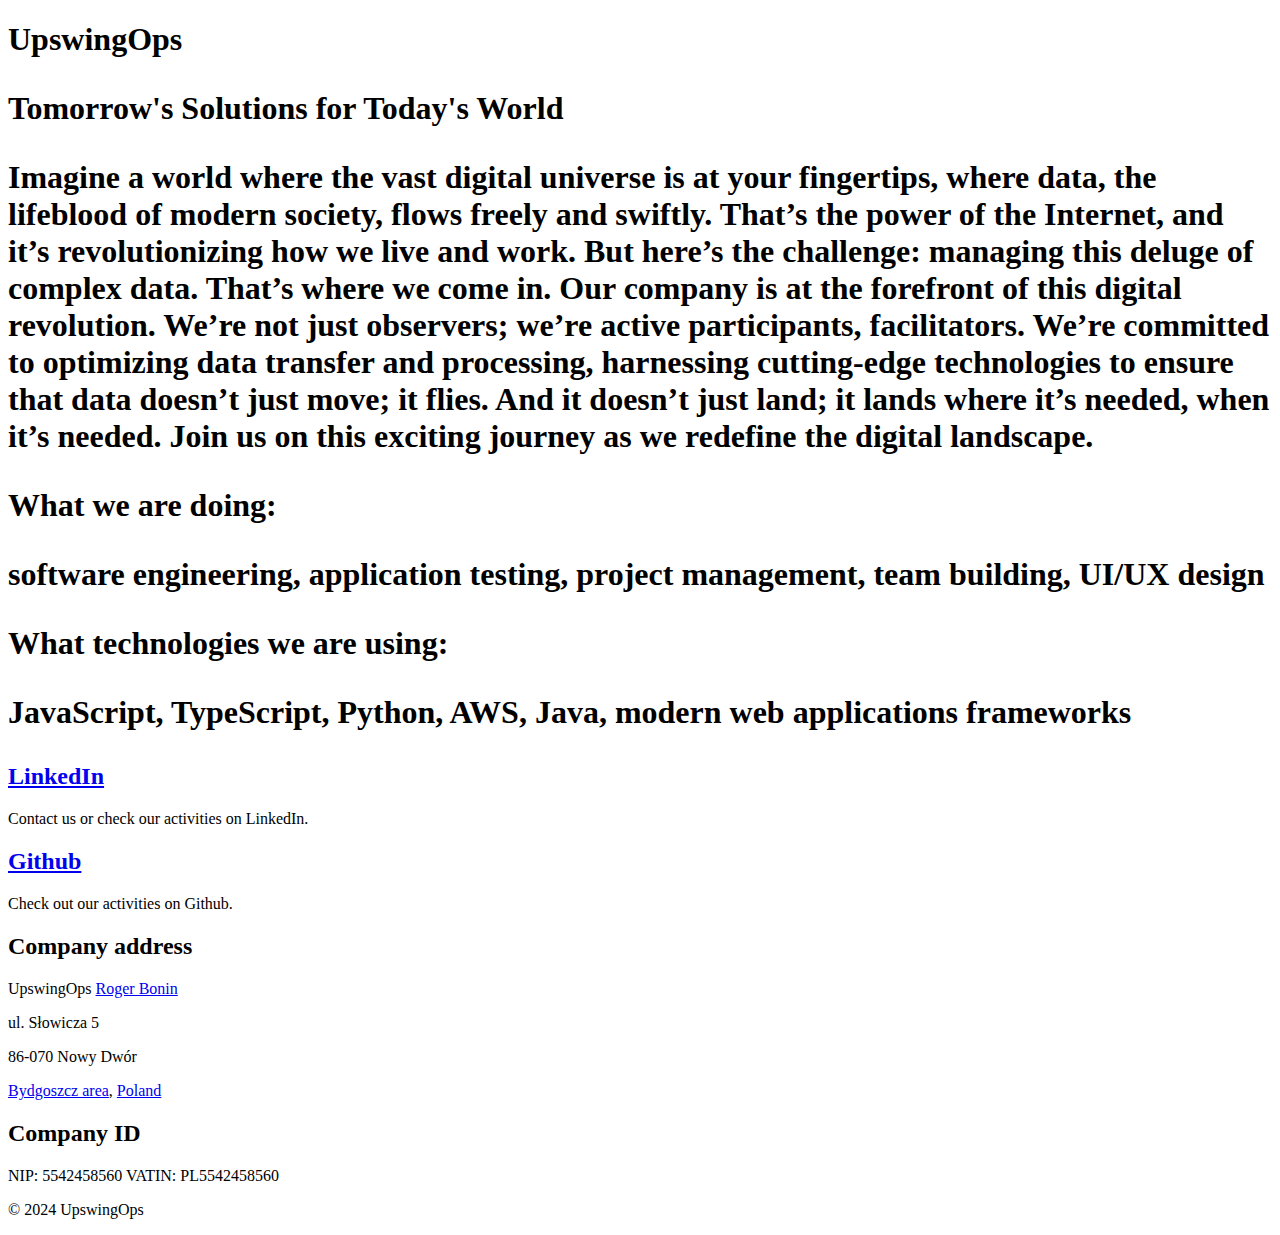
==== commit 3db47b7d: "manual website deployment" ====
--- a/index.html
+++ b/index.html
@@ -1 +1 @@
-<!DOCTYPE html><html lang="en"><head><meta charSet="utf-8"/><meta name="viewport" content="width=device-width, initial-scale=1"/><link rel="stylesheet" href="/_next/static/css/b877ed32cdebb706.css" crossorigin="" data-precedence="next"/><link rel="preload" as="script" fetchPriority="low" href="/_next/static/chunks/webpack-fa15fe3da263164e.js" crossorigin=""/><script src="/_next/static/chunks/fd9d1056-cc48c28d170fddc2.js" async="" crossorigin=""></script><script src="/_next/static/chunks/69-c7efea4b65083e7f.js" async="" crossorigin=""></script><script src="/_next/static/chunks/main-app-b064aed71b65cdf9.js" async="" crossorigin=""></script><script src="/_next/static/chunks/app/layout-b0698f5a01ad0cf4.js" async=""></script><link rel="preload" href="https://www.googletagmanager.com/gtag/js?id=G-YSV9K411X5" as="script"/><title>UpswingOps</title><meta name="description" content="UpswingOps website"/><link rel="icon" href="/favicon.ico" type="image/x-icon" sizes="16x16"/><script src="/_next/static/chunks/polyfills-c67a75d1b6f99dc8.js" crossorigin="" noModule=""></script></head><body class="__className_aaf875"><main class="flex min-h-screen flex-col items-center justify-between p-24"><div class="z-10 max-w-5xl w-full items-center justify-between font-mono text-sm lg:flex"></div><h1 class="text-6xl font-bold text-center py-4">UpswingOps</h1><h1 class="text-xl font-semibold text-center mb-10"><p class="mb-10">Tomorrow&#x27;s Solutions for Today&#x27;s World</p><p class="text-justify leading-10">Imagine a world where the vast digital universe is at your fingertips, where data, the lifeblood of modern society, flows freely and swiftly. That’s the power of the Internet, and it’s revolutionizing how we live and work. But here’s the challenge: managing this deluge of complex data. That’s where we come in. Our company is at the forefront of this digital revolution. We’re not just observers; we’re active participants, facilitators. We’re committed to optimizing data transfer and processing, harnessing cutting-edge technologies to ensure that data doesn’t just move; it flies. And it doesn’t just land; it lands where it’s needed, when it’s needed. Join us on this exciting journey as we redefine the digital landscape.</p><p class="text-center leading-10">What we are doing:</p><p class="text-center leading-10 py-4">software engineering, application testing, project management, team building, UI/UX design</p><p class="text-center leading-10">What technologies we are using:</p><p class="text-center leading-10 py-4">JavaScript, TypeScript, Python, AWS, Java, modern web applications frameworks</p></h1><div class="mb-32 grid text-center lg:max-w-5xl lg:w-full lg:mb-0 lg:grid-cols-4 lg:text-left"><div class="px-5 py-4"><h2 class="mb-3 text-2xl font-semibold"><a href="https://www.linkedin.com/company/upswingops" class="hover:transition-colors:hover:text-gray-300 hover:dark:text-neutral-500" target="_blank" rel="noopener noreferrer">LinkedIn</a></h2><p class="m-0 max-w-[30ch] text-sm opacity-50 text-balance">Contact us or check our activities on LinkedIn.</p></div><div class="px-5 py-4"><h2 class="mb-3 text-2xl font-semibold"><a href="https://github.com/UpswingOps" class="hover:transition-colors:hover:text-gray-300 hover:dark:text-neutral-500" target="_blank" rel="noopener noreferrer">Github</a></h2><p class="m-0 max-w-[30ch] text-sm opacity-50 text-balance">Check out our activities on Github.</p></div><div class="px-5 py-4"><h2 class="mb-3 text-2xl font-semibold">Company address</h2><p class="m-0 max-w-[30ch] text-sm opacity-50 text-balance">UpswingOps <a href="https://www.linkedin.com/in/roger-bonin" class="hover:transition-colors:hover:text-gray-300 hover:dark:text-neutral-500" target="_blank" rel="noopener noreferrer">Roger Bonin</a></p><p class="m-0 max-w-[30ch] text-sm opacity-50 text-balance">ul. Słowicza 5</p><p class="m-0 max-w-[30ch] text-sm opacity-50 text-balance">86-070 <a href="https://www.google.com/maps/place/Bydgoszcz" class="hover:transition-colors:hover:text-gray-300 hover:dark:text-neutral-500" target="_blank" rel="noopener noreferrer">Bydgoszcz</a>, <a href="https://en.wikipedia.org/wiki/Poland" class="hover:transition-colors:hover:text-gray-300 hover:dark:text-neutral-500" target="_blank" rel="noopener noreferrer">Poland</a></p></div><div class="px-5 py-4"><h2 class="mb-3 text-2xl font-semibold">Company ID</h2><p class="m-0 max-w-[30ch] text-sm opacity-50 text-balance">NIP: 5542458560 VATIN: PL5542458560</p></div></div><footer class="flex items-center justify-center w-full h-24"><p>© 2024 UpswingOps</p></footer></main><script src="/_next/static/chunks/webpack-fa15fe3da263164e.js" crossorigin="" async=""></script><script>(self.__next_f=self.__next_f||[]).push([0]);self.__next_f.push([2,null])</script><script>self.__next_f.push([1,"1:HL[\"/_next/static/css/b877ed32cdebb706.css\",\"style\",{\"crossOrigin\":\"\"}]\n0:\"$L2\"\n"])</script><script>self.__next_f.push([1,"3:I[7690,[],\"\"]\n5:I[5613,[],\"\"]\n6:I[1778,[],\"\"]\n7:I[1845,[\"185\",\"static/chunks/app/layout-b0698f5a01ad0cf4.js\"],\"GoogleAnalytics\"]\n9:I[8955,[],\"\"]\na:[]\n"])</script><script>self.__next_f.push([1,"2:[[[\"$\",\"link\",\"0\",{\"rel\":\"stylesheet\",\"href\":\"/_next/static/css/b877ed32cdebb706.css\",\"precedence\":\"next\",\"crossOrigin\":\"\"}]],[\"$\",\"$L3\",null,{\"buildId\":\"_MeBLRbNdczCcQ0U490na\",\"assetPrefix\":\"\",\"initialCanonicalUrl\":\"/\",\"initialTree\":[\"\",{\"children\":[\"__PAGE__\",{}]},\"$undefined\",\"$undefined\",true],\"initialSeedData\":[\"\",{\"children\":[\"__PAGE__\",{},[\"$L4\",[\"$\",\"main\",null,{\"className\":\"flex min-h-screen flex-col items-center justify-between p-24\",\"children\":[[\"$\",\"div\",null,{\"className\":\"z-10 max-w-5xl w-full items-center justify-between font-mono text-sm lg:flex\"}],[\"$\",\"h1\",null,{\"className\":\"text-6xl font-bold text-center py-4\",\"children\":\"UpswingOps\"}],[\"$\",\"h1\",null,{\"className\":\"text-xl font-semibold text-center mb-10\",\"children\":[[\"$\",\"p\",null,{\"className\":\"mb-10\",\"children\":\"Tomorrow's Solutions for Today's World\"}],[\"$\",\"p\",null,{\"className\":\"text-justify leading-10\",\"children\":\"Imagine a world where the vast digital universe is at your fingertips, where data, the lifeblood of modern society, flows freely and swiftly. That’s the power of the Internet, and it’s revolutionizing how we live and work. But here’s the challenge: managing this deluge of complex data. That’s where we come in. Our company is at the forefront of this digital revolution. We’re not just observers; we’re active participants, facilitators. We’re committed to optimizing data transfer and processing, harnessing cutting-edge technologies to ensure that data doesn’t just move; it flies. And it doesn’t just land; it lands where it’s needed, when it’s needed. Join us on this exciting journey as we redefine the digital landscape.\"}],[\"$\",\"p\",null,{\"className\":\"text-center leading-10\",\"children\":\"What we are doing:\"}],[\"$\",\"p\",null,{\"className\":\"text-center leading-10 py-4\",\"children\":\"software engineering, application testing, project management, team building, UI/UX design\"}],[\"$\",\"p\",null,{\"className\":\"text-center leading-10\",\"children\":\"What technologies we are using:\"}],[\"$\",\"p\",null,{\"className\":\"text-center leading-10 py-4\",\"children\":\"JavaScript, TypeScript, Python, AWS, Java, modern web applications frameworks\"}]]}],[\"$\",\"div\",null,{\"className\":\"mb-32 grid text-center lg:max-w-5xl lg:w-full lg:mb-0 lg:grid-cols-4 lg:text-left\",\"children\":[[\"$\",\"div\",null,{\"className\":\"px-5 py-4\",\"children\":[[\"$\",\"h2\",null,{\"className\":\"mb-3 text-2xl font-semibold\",\"children\":[\"$\",\"a\",null,{\"href\":\"https://www.linkedin.com/company/upswingops\",\"className\":\"hover:transition-colors:hover:text-gray-300 hover:dark:text-neutral-500\",\"target\":\"_blank\",\"rel\":\"noopener noreferrer\",\"children\":\"LinkedIn\"}]}],[\"$\",\"p\",null,{\"className\":\"m-0 max-w-[30ch] text-sm opacity-50 text-balance\",\"children\":\"Contact us or check our activities on LinkedIn.\"}]]}],[\"$\",\"div\",null,{\"className\":\"px-5 py-4\",\"children\":[[\"$\",\"h2\",null,{\"className\":\"mb-3 text-2xl font-semibold\",\"children\":[\"$\",\"a\",null,{\"href\":\"https://github.com/UpswingOps\",\"className\":\"hover:transition-colors:hover:text-gray-300 hover:dark:text-neutral-500\",\"target\":\"_blank\",\"rel\":\"noopener noreferrer\",\"children\":\"Github\"}]}],[\"$\",\"p\",null,{\"className\":\"m-0 max-w-[30ch] text-sm opacity-50 text-balance\",\"children\":\"Check out our activities on Github.\"}]]}],[\"$\",\"div\",null,{\"className\":\"px-5 py-4\",\"children\":[[\"$\",\"h2\",null,{\"className\":\"mb-3 text-2xl font-semibold\",\"children\":\"Company address\"}],[\"$\",\"p\",null,{\"className\":\"m-0 max-w-[30ch] text-sm opacity-50 text-balance\",\"children\":[\"UpswingOps \",[\"$\",\"a\",null,{\"href\":\"https://www.linkedin.com/in/roger-bonin\",\"className\":\"hover:transition-colors:hover:text-gray-300 hover:dark:text-neutral-500\",\"target\":\"_blank\",\"rel\":\"noopener noreferrer\",\"children\":\"Roger Bonin\"}]]}],[\"$\",\"p\",null,{\"className\":\"m-0 max-w-[30ch] text-sm opacity-50 text-balance\",\"children\":\"ul. Słowicza 5\"}],[\"$\",\"p\",null,{\"className\":\"m-0 max-w-[30ch] text-sm opacity-50 text-balance\",\"children\":[\"86-070 \",[\"$\",\"a\",null,{\"href\":\"https://www.google.com/maps/place/Bydgoszcz\",\"className\":\"hover:transition-colors:hover:text-gray-300 hover:dark:text-neutral-500\",\"target\":\"_blank\",\"rel\":\"noopener noreferrer\",\"children\":\"Bydgoszcz\"}],\", \",[\"$\",\"a\",null,{\"href\":\"https://en.wikipedia.org/wiki/Poland\",\"className\":\"hover:transition-colors:hover:text-gray-300 hover:dark:text-neutral-500\",\"target\":\"_blank\",\"rel\":\"noopener noreferrer\",\"children\":\"Poland\"}]]}]]}],[\"$\",\"div\",null,{\"className\":\"px-5 py-4\",\"children\":[[\"$\",\"h2\",null,{\"className\":\"mb-3 text-2xl font-semibold\",\"children\":\"Company ID\"}],[\"$\",\"p\",null,{\"className\":\"m-0 max-w-[30ch] text-sm opacity-50 text-balance\",\"children\":\"NIP: 5542458560 VATIN: PL5542458560\"}]]}]]}],[\"$\",\"footer\",null,{\"className\":\"flex items-center justify-center w-full h-24\",\"children\":[\"$\",\"p\",null,{\"children\":\"© 2024 UpswingOps\"}]}]]}],null]]},[null,[\"$\",\"html\",null,{\"lang\":\"en\",\"children\":[[\"$\",\"body\",null,{\"className\":\"__className_aaf875\",\"children\":[\"$\",\"$L5\",null,{\"parallelRouterKey\":\"children\",\"segmentPath\":[\"children\"],\"loading\":\"$undefined\",\"loadingStyles\":\"$undefined\",\"loadingScripts\":\"$undefined\",\"hasLoading\":false,\"error\":\"$undefined\",\"errorStyles\":\"$undefined\",\"errorScripts\":\"$undefined\",\"template\":[\"$\",\"$L6\",null,{}],\"templateStyles\":\"$undefined\",\"templateScripts\":\"$undefined\",\"notFound\":[[\"$\",\"title\",null,{\"children\":\"404: This page could not be found.\"}],[\"$\",\"div\",null,{\"style\":{\"fontFamily\":\"system-ui,\\\"Segoe UI\\\",Roboto,Helvetica,Arial,sans-serif,\\\"Apple Color Emoji\\\",\\\"Segoe UI Emoji\\\"\",\"height\":\"100vh\",\"textAlign\":\"center\",\"display\":\"flex\",\"flexDirection\":\"column\",\"alignItems\":\"center\",\"justifyContent\":\"center\"},\"children\":[\"$\",\"div\",null,{\"children\":[[\"$\",\"style\",null,{\"dangerouslySetInnerHTML\":{\"__html\":\"body{color:#000;background:#fff;margin:0}.next-error-h1{border-right:1px solid rgba(0,0,0,.3)}@media (prefers-color-scheme:dark){body{color:#fff;background:#000}.next-error-h1{border-right:1px solid rgba(255,255,255,.3)}}\"}}],[\"$\",\"h1\",null,{\"className\":\"next-error-h1\",\"style\":{\"display\":\"inline-block\",\"margin\":\"0 20px 0 0\",\"padding\":\"0 23px 0 0\",\"fontSize\":24,\"fontWeight\":500,\"verticalAlign\":\"top\",\"lineHeight\":\"49px\"},\"children\":\"404\"}],[\"$\",\"div\",null,{\"style\":{\"display\":\"inline-block\"},\"children\":[\"$\",\"h2\",null,{\"style\":{\"fontSize\":14,\"fontWeight\":400,\"lineHeight\":\"49px\",\"margin\":0},\"children\":\"This page could not be found.\"}]}]]}]}]],\"notFoundStyles\":[],\"styles\":null}]}],[\"$\",\"$L7\",null,{\"gaId\":\"G-YSV9K411X5\"}]]}],null]],\"initialHead\":[false,\"$L8\"],\"globalErrorComponent\":\"$9\",\"missingSlots\":\"$Wa\"}]]\n"])</script><script>self.__next_f.push([1,"8:[[\"$\",\"meta\",\"0\",{\"name\":\"viewport\",\"content\":\"width=device-width, initial-scale=1\"}],[\"$\",\"meta\",\"1\",{\"charSet\":\"utf-8\"}],[\"$\",\"title\",\"2\",{\"children\":\"UpswingOps\"}],[\"$\",\"meta\",\"3\",{\"name\":\"description\",\"content\":\"UpswingOps website\"}],[\"$\",\"link\",\"4\",{\"rel\":\"icon\",\"href\":\"/favicon.ico\",\"type\":\"image/x-icon\",\"sizes\":\"16x16\"}]]\n4:null\n"])</script><script>self.__next_f.push([1,""])</script></body></html>+<!DOCTYPE html><html lang="en"><head><meta charSet="utf-8"/><meta name="viewport" content="width=device-width, initial-scale=1"/><link rel="stylesheet" href="/_next/static/css/b877ed32cdebb706.css" crossorigin="" data-precedence="next"/><link rel="preload" as="script" fetchPriority="low" href="/_next/static/chunks/webpack-cd62f73776533c37.js" crossorigin=""/><script src="/_next/static/chunks/fd9d1056-cc48c28d170fddc2.js" async="" crossorigin=""></script><script src="/_next/static/chunks/69-c7efea4b65083e7f.js" async="" crossorigin=""></script><script src="/_next/static/chunks/main-app-b064aed71b65cdf9.js" async="" crossorigin=""></script><script src="/_next/static/chunks/app/layout-1800b683151f0474.js" async=""></script><link rel="preload" href="https://www.googletagmanager.com/gtag/js?id=G-YSV9K411X5" as="script"/><title>UpswingOps</title><meta name="description" content="UpswingOps website"/><meta property="og:title" content="UpswingOps"/><meta property="og:description" content="UpswingOps website"/><meta property="og:url" content="https://upswingops.com/"/><meta property="og:image" content="https://upswingops.com/upswingops-og.png"/><meta property="og:type" content="website"/><meta name="twitter:card" content="summary_large_image"/><meta name="twitter:title" content="UpswingOps"/><meta name="twitter:description" content="UpswingOps website"/><meta name="twitter:image" content="https://upswingops.com/upswingops-og.png"/><link rel="icon" href="/favicon.ico" type="image/x-icon" sizes="16x16"/><script src="/_next/static/chunks/polyfills-c67a75d1b6f99dc8.js" crossorigin="" noModule=""></script></head><body class="__className_aaf875"><main class="flex min-h-screen flex-col items-center justify-between p-24"><div class="z-10 max-w-5xl w-full items-center justify-between font-mono text-sm lg:flex"></div><h1 class="text-6xl font-bold text-center py-4">UpswingOps</h1><h1 class="text-xl font-semibold text-center mb-10"><p class="mb-10">Tomorrow&#x27;s Solutions for Today&#x27;s World</p><p class="text-justify leading-10">Imagine a world where the vast digital universe is at your fingertips, where data, the lifeblood of modern society, flows freely and swiftly. That’s the power of the Internet, and it’s revolutionizing how we live and work. But here’s the challenge: managing this deluge of complex data. That’s where we come in. Our company is at the forefront of this digital revolution. We’re not just observers; we’re active participants, facilitators. We’re committed to optimizing data transfer and processing, harnessing cutting-edge technologies to ensure that data doesn’t just move; it flies. And it doesn’t just land; it lands where it’s needed, when it’s needed. Join us on this exciting journey as we redefine the digital landscape.</p><p class="text-center leading-10">What we are doing:</p><p class="text-center leading-10 py-4">software engineering, application testing, project management, team building, UI/UX design</p><p class="text-center leading-10">What technologies we are using:</p><p class="text-center leading-10 py-4">JavaScript, TypeScript, Python, AWS, Java, modern web applications frameworks</p></h1><div class="mb-32 grid text-center lg:max-w-5xl lg:w-full lg:mb-0 lg:grid-cols-4 lg:text-left"><div class="px-5 py-4"><h2 class="mb-3 text-2xl font-semibold"><a href="https://www.linkedin.com/company/upswingops" class="hover:transition-colors:hover:text-gray-300 hover:dark:text-neutral-500" target="_blank" rel="noopener noreferrer">LinkedIn</a></h2><p class="m-0 max-w-[30ch] text-sm opacity-50 text-balance">Contact us or check our activities on LinkedIn.</p></div><div class="px-5 py-4"><h2 class="mb-3 text-2xl font-semibold"><a href="https://github.com/UpswingOps" class="hover:transition-colors:hover:text-gray-300 hover:dark:text-neutral-500" target="_blank" rel="noopener noreferrer">Github</a></h2><p class="m-0 max-w-[30ch] text-sm opacity-50 text-balance">Check out our activities on Github.</p></div><div class="px-5 py-4"><h2 class="mb-3 text-2xl font-semibold">Company address</h2><p class="m-0 max-w-[30ch] text-sm opacity-50 text-balance">UpswingOps <a href="https://www.linkedin.com/in/roger-bonin" class="hover:transition-colors:hover:text-gray-300 hover:dark:text-neutral-500" target="_blank" rel="noopener noreferrer">Roger Bonin</a></p><p class="m-0 max-w-[30ch] text-sm opacity-50 text-balance">ul. Słowicza 5</p><p class="m-0 max-w-[30ch] text-sm opacity-50 text-balance">86-070 Nowy Dwór</p><p class="m-0 max-w-[30ch] text-sm opacity-50 text-balance"><a href="https://www.google.com/maps/place/Bydgoszcz" class="hover:transition-colors:hover:text-gray-300 hover:dark:text-neutral-500" target="_blank" rel="noopener noreferrer">Bydgoszcz area</a>, <a href="https://en.wikipedia.org/wiki/Poland" class="hover:transition-colors:hover:text-gray-300 hover:dark:text-neutral-500" target="_blank" rel="noopener noreferrer">Poland</a></p></div><div class="px-5 py-4"><h2 class="mb-3 text-2xl font-semibold">Company ID</h2><p class="m-0 max-w-[30ch] text-sm opacity-50 text-balance">NIP: 5542458560 VATIN: PL5542458560</p></div></div><footer class="flex items-center justify-center w-full h-24"><p>© 2024 UpswingOps</p></footer></main><script src="/_next/static/chunks/webpack-cd62f73776533c37.js" crossorigin="" async=""></script><script>(self.__next_f=self.__next_f||[]).push([0]);self.__next_f.push([2,null])</script><script>self.__next_f.push([1,"1:HL[\"/_next/static/css/b877ed32cdebb706.css\",\"style\",{\"crossOrigin\":\"\"}]\n0:\"$L2\"\n"])</script><script>self.__next_f.push([1,"3:I[7690,[],\"\"]\n5:I[5613,[],\"\"]\n6:I[1778,[],\"\"]\n7:I[1845,[\"185\",\"static/chunks/app/layout-1800b683151f0474.js\"],\"GoogleAnalytics\"]\n9:I[8955,[],\"\"]\na:[]\n"])</script><script>self.__next_f.push([1,"2:[[[\"$\",\"link\",\"0\",{\"rel\":\"stylesheet\",\"href\":\"/_next/static/css/b877ed32cdebb706.css\",\"precedence\":\"next\",\"crossOrigin\":\"\"}]],[\"$\",\"$L3\",null,{\"buildId\":\"rzndidE1uJCyYczyoy5P9\",\"assetPrefix\":\"\",\"initialCanonicalUrl\":\"/\",\"initialTree\":[\"\",{\"children\":[\"__PAGE__\",{}]},\"$undefined\",\"$undefined\",true],\"initialSeedData\":[\"\",{\"children\":[\"__PAGE__\",{},[\"$L4\",[\"$\",\"main\",null,{\"className\":\"flex min-h-screen flex-col items-center justify-between p-24\",\"children\":[[\"$\",\"div\",null,{\"className\":\"z-10 max-w-5xl w-full items-center justify-between font-mono text-sm lg:flex\"}],[\"$\",\"h1\",null,{\"className\":\"text-6xl font-bold text-center py-4\",\"children\":\"UpswingOps\"}],[\"$\",\"h1\",null,{\"className\":\"text-xl font-semibold text-center mb-10\",\"children\":[[\"$\",\"p\",null,{\"className\":\"mb-10\",\"children\":\"Tomorrow's Solutions for Today's World\"}],[\"$\",\"p\",null,{\"className\":\"text-justify leading-10\",\"children\":\"Imagine a world where the vast digital universe is at your fingertips, where data, the lifeblood of modern society, flows freely and swiftly. That’s the power of the Internet, and it’s revolutionizing how we live and work. But here’s the challenge: managing this deluge of complex data. That’s where we come in. Our company is at the forefront of this digital revolution. We’re not just observers; we’re active participants, facilitators. We’re committed to optimizing data transfer and processing, harnessing cutting-edge technologies to ensure that data doesn’t just move; it flies. And it doesn’t just land; it lands where it’s needed, when it’s needed. Join us on this exciting journey as we redefine the digital landscape.\"}],[\"$\",\"p\",null,{\"className\":\"text-center leading-10\",\"children\":\"What we are doing:\"}],[\"$\",\"p\",null,{\"className\":\"text-center leading-10 py-4\",\"children\":\"software engineering, application testing, project management, team building, UI/UX design\"}],[\"$\",\"p\",null,{\"className\":\"text-center leading-10\",\"children\":\"What technologies we are using:\"}],[\"$\",\"p\",null,{\"className\":\"text-center leading-10 py-4\",\"children\":\"JavaScript, TypeScript, Python, AWS, Java, modern web applications frameworks\"}]]}],[\"$\",\"div\",null,{\"className\":\"mb-32 grid text-center lg:max-w-5xl lg:w-full lg:mb-0 lg:grid-cols-4 lg:text-left\",\"children\":[[\"$\",\"div\",null,{\"className\":\"px-5 py-4\",\"children\":[[\"$\",\"h2\",null,{\"className\":\"mb-3 text-2xl font-semibold\",\"children\":[\"$\",\"a\",null,{\"href\":\"https://www.linkedin.com/company/upswingops\",\"className\":\"hover:transition-colors:hover:text-gray-300 hover:dark:text-neutral-500\",\"target\":\"_blank\",\"rel\":\"noopener noreferrer\",\"children\":\"LinkedIn\"}]}],[\"$\",\"p\",null,{\"className\":\"m-0 max-w-[30ch] text-sm opacity-50 text-balance\",\"children\":\"Contact us or check our activities on LinkedIn.\"}]]}],[\"$\",\"div\",null,{\"className\":\"px-5 py-4\",\"children\":[[\"$\",\"h2\",null,{\"className\":\"mb-3 text-2xl font-semibold\",\"children\":[\"$\",\"a\",null,{\"href\":\"https://github.com/UpswingOps\",\"className\":\"hover:transition-colors:hover:text-gray-300 hover:dark:text-neutral-500\",\"target\":\"_blank\",\"rel\":\"noopener noreferrer\",\"children\":\"Github\"}]}],[\"$\",\"p\",null,{\"className\":\"m-0 max-w-[30ch] text-sm opacity-50 text-balance\",\"children\":\"Check out our activities on Github.\"}]]}],[\"$\",\"div\",null,{\"className\":\"px-5 py-4\",\"children\":[[\"$\",\"h2\",null,{\"className\":\"mb-3 text-2xl font-semibold\",\"children\":\"Company address\"}],[\"$\",\"p\",null,{\"className\":\"m-0 max-w-[30ch] text-sm opacity-50 text-balance\",\"children\":[\"UpswingOps \",[\"$\",\"a\",null,{\"href\":\"https://www.linkedin.com/in/roger-bonin\",\"className\":\"hover:transition-colors:hover:text-gray-300 hover:dark:text-neutral-500\",\"target\":\"_blank\",\"rel\":\"noopener noreferrer\",\"children\":\"Roger Bonin\"}]]}],[\"$\",\"p\",null,{\"className\":\"m-0 max-w-[30ch] text-sm opacity-50 text-balance\",\"children\":\"ul. Słowicza 5\"}],[\"$\",\"p\",null,{\"className\":\"m-0 max-w-[30ch] text-sm opacity-50 text-balance\",\"children\":\"86-070 Nowy Dwór\"}],[\"$\",\"p\",null,{\"className\":\"m-0 max-w-[30ch] text-sm opacity-50 text-balance\",\"children\":[[\"$\",\"a\",null,{\"href\":\"https://www.google.com/maps/place/Bydgoszcz\",\"className\":\"hover:transition-colors:hover:text-gray-300 hover:dark:text-neutral-500\",\"target\":\"_blank\",\"rel\":\"noopener noreferrer\",\"children\":\"Bydgoszcz area\"}],\", \",[\"$\",\"a\",null,{\"href\":\"https://en.wikipedia.org/wiki/Poland\",\"className\":\"hover:transition-colors:hover:text-gray-300 hover:dark:text-neutral-500\",\"target\":\"_blank\",\"rel\":\"noopener noreferrer\",\"children\":\"Poland\"}]]}]]}],[\"$\",\"div\",null,{\"className\":\"px-5 py-4\",\"children\":[[\"$\",\"h2\",null,{\"className\":\"mb-3 text-2xl font-semibold\",\"children\":\"Company ID\"}],[\"$\",\"p\",null,{\"className\":\"m-0 max-w-[30ch] text-sm opacity-50 text-balance\",\"children\":\"NIP: 5542458560 VATIN: PL5542458560\"}]]}]]}],[\"$\",\"footer\",null,{\"className\":\"flex items-center justify-center w-full h-24\",\"children\":[\"$\",\"p\",null,{\"children\":\"© 2024 UpswingOps\"}]}]]}],null]]},[null,[\"$\",\"html\",null,{\"lang\":\"en\",\"children\":[[\"$\",\"body\",null,{\"className\":\"__className_aaf875\",\"children\":[\"$\",\"$L5\",null,{\"parallelRouterKey\":\"children\",\"segmentPath\":[\"children\"],\"loading\":\"$undefined\",\"loadingStyles\":\"$undefined\",\"loadingScripts\":\"$undefined\",\"hasLoading\":false,\"error\":\"$undefined\",\"errorStyles\":\"$undefined\",\"errorScripts\":\"$undefined\",\"template\":[\"$\",\"$L6\",null,{}],\"templateStyles\":\"$undefined\",\"templateScripts\":\"$undefined\",\"notFound\":[[\"$\",\"title\",null,{\"children\":\"404: This page could not be found.\"}],[\"$\",\"div\",null,{\"style\":{\"fontFamily\":\"system-ui,\\\"Segoe UI\\\",Roboto,Helvetica,Arial,sans-serif,\\\"Apple Color Emoji\\\",\\\"Segoe UI Emoji\\\"\",\"height\":\"100vh\",\"textAlign\":\"center\",\"display\":\"flex\",\"flexDirection\":\"column\",\"alignItems\":\"center\",\"justifyContent\":\"center\"},\"children\":[\"$\",\"div\",null,{\"children\":[[\"$\",\"style\",null,{\"dangerouslySetInnerHTML\":{\"__html\":\"body{color:#000;background:#fff;margin:0}.next-error-h1{border-right:1px solid rgba(0,0,0,.3)}@media (prefers-color-scheme:dark){body{color:#fff;background:#000}.next-error-h1{border-right:1px solid rgba(255,255,255,.3)}}\"}}],[\"$\",\"h1\",null,{\"className\":\"next-error-h1\",\"style\":{\"display\":\"inline-block\",\"margin\":\"0 20px 0 0\",\"padding\":\"0 23px 0 0\",\"fontSize\":24,\"fontWeight\":500,\"verticalAlign\":\"top\",\"lineHeight\":\"49px\"},\"children\":\"404\"}],[\"$\",\"div\",null,{\"style\":{\"display\":\"inline-block\"},\"children\":[\"$\",\"h2\",null,{\"style\":{\"fontSize\":14,\"fontWeight\":400,\"lineHeight\":\"49px\",\"margin\":0},\"children\":\"This page could not be found.\"}]}]]}]}]],\"notFoundStyles\":[],\"styles\":null}]}],[\"$\",\"$L7\",null,{\"gaId\":\"G-YSV9K411X5\"}]]}],null]],\"initialHead\":[false,\"$L8\"],\"globalErrorComponent\":\"$9\",\"missingSlots\":\"$Wa\"}]]\n"])</script><script>self.__next_f.push([1,"8:[[\"$\",\"meta\",\"0\",{\"name\":\"viewport\",\"content\":\"width=device-width, initial-scale=1\"}],[\"$\",\"meta\",\"1\",{\"charSet\":\"utf-8\"}],[\"$\",\"title\",\"2\",{\"children\":\"UpswingOps\"}],[\"$\",\"meta\",\"3\",{\"name\":\"description\",\"content\":\"UpswingOps website\"}],[\"$\",\"meta\",\"4\",{\"property\":\"og:title\",\"content\":\"UpswingOps\"}],[\"$\",\"meta\",\"5\",{\"property\":\"og:description\",\"content\":\"UpswingOps website\"}],[\"$\",\"meta\",\"6\",{\"property\":\"og:url\",\"content\":\"https://upswingops.com/\"}],[\"$\",\"meta\",\"7\",{\"property\":\"og:image\",\"content\":\"https://upswingops.com/upswingops-og.png\"}],[\"$\",\"meta\",\"8\",{\"property\":\"og:type\",\"content\":\"website\"}],[\"$\",\"meta\",\"9\",{\"name\":\"twitter:card\",\"content\":\"summary_large_image\"}],[\"$\",\"meta\",\"10\",{\"name\":\"twitter:title\",\"content\":\"UpswingOps\"}],[\"$\",\"meta\",\"11\",{\"name\":\"twitter:description\",\"content\":\"UpswingOps website\"}],[\"$\",\"meta\",\"12\",{\"name\":\"twitter:image\",\"content\":\"https://upswingops.com/upswingops-og.png\"}],[\"$\",\"link\",\"13\",{\"rel\":\"icon\",\"href\":\"/favicon.ico\",\"type\":\"image/x-icon\",\"sizes\":\"16x16\"}]]\n"])</script><script>self.__next_f.push([1,"4:null\n"])</script><script>self.__next_f.push([1,""])</script></body></html>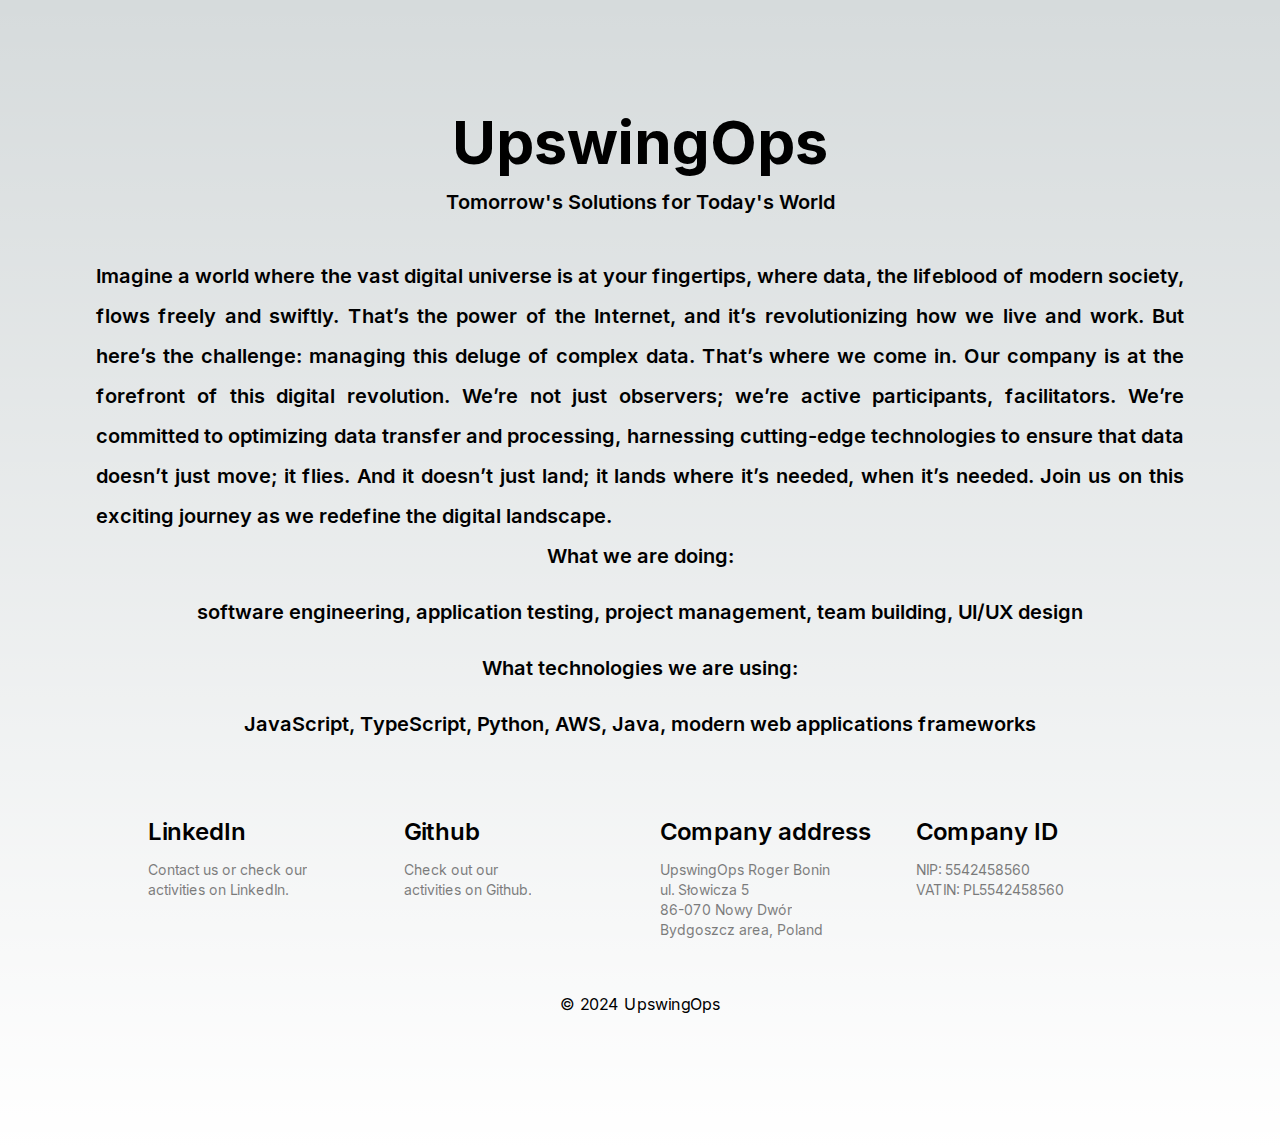
==== commit 9052cf42: "manual website deployment" ====
--- a/index.html
+++ b/index.html
@@ -1 +1 @@
-<!DOCTYPE html><html lang="en"><head><meta charSet="utf-8"/><meta name="viewport" content="width=device-width, initial-scale=1"/><link rel="stylesheet" href="/_next/static/css/b877ed32cdebb706.css" crossorigin="" data-precedence="next"/><link rel="preload" as="script" fetchPriority="low" href="/_next/static/chunks/webpack-cd62f73776533c37.js" crossorigin=""/><script src="/_next/static/chunks/fd9d1056-cc48c28d170fddc2.js" async="" crossorigin=""></script><script src="/_next/static/chunks/69-c7efea4b65083e7f.js" async="" crossorigin=""></script><script src="/_next/static/chunks/main-app-b064aed71b65cdf9.js" async="" crossorigin=""></script><script src="/_next/static/chunks/app/layout-1800b683151f0474.js" async=""></script><link rel="preload" href="https://www.googletagmanager.com/gtag/js?id=G-YSV9K411X5" as="script"/><title>UpswingOps</title><meta name="description" content="UpswingOps website"/><meta property="og:title" content="UpswingOps"/><meta property="og:description" content="UpswingOps website"/><meta property="og:url" content="https://upswingops.com/"/><meta property="og:image" content="https://upswingops.com/upswingops-og.png"/><meta property="og:type" content="website"/><meta name="twitter:card" content="summary_large_image"/><meta name="twitter:title" content="UpswingOps"/><meta name="twitter:description" content="UpswingOps website"/><meta name="twitter:image" content="https://upswingops.com/upswingops-og.png"/><link rel="icon" href="/favicon.ico" type="image/x-icon" sizes="16x16"/><script src="/_next/static/chunks/polyfills-c67a75d1b6f99dc8.js" crossorigin="" noModule=""></script></head><body class="__className_aaf875"><main class="flex min-h-screen flex-col items-center justify-between p-24"><div class="z-10 max-w-5xl w-full items-center justify-between font-mono text-sm lg:flex"></div><h1 class="text-6xl font-bold text-center py-4">UpswingOps</h1><h1 class="text-xl font-semibold text-center mb-10"><p class="mb-10">Tomorrow&#x27;s Solutions for Today&#x27;s World</p><p class="text-justify leading-10">Imagine a world where the vast digital universe is at your fingertips, where data, the lifeblood of modern society, flows freely and swiftly. That’s the power of the Internet, and it’s revolutionizing how we live and work. But here’s the challenge: managing this deluge of complex data. That’s where we come in. Our company is at the forefront of this digital revolution. We’re not just observers; we’re active participants, facilitators. We’re committed to optimizing data transfer and processing, harnessing cutting-edge technologies to ensure that data doesn’t just move; it flies. And it doesn’t just land; it lands where it’s needed, when it’s needed. Join us on this exciting journey as we redefine the digital landscape.</p><p class="text-center leading-10">What we are doing:</p><p class="text-center leading-10 py-4">software engineering, application testing, project management, team building, UI/UX design</p><p class="text-center leading-10">What technologies we are using:</p><p class="text-center leading-10 py-4">JavaScript, TypeScript, Python, AWS, Java, modern web applications frameworks</p></h1><div class="mb-32 grid text-center lg:max-w-5xl lg:w-full lg:mb-0 lg:grid-cols-4 lg:text-left"><div class="px-5 py-4"><h2 class="mb-3 text-2xl font-semibold"><a href="https://www.linkedin.com/company/upswingops" class="hover:transition-colors:hover:text-gray-300 hover:dark:text-neutral-500" target="_blank" rel="noopener noreferrer">LinkedIn</a></h2><p class="m-0 max-w-[30ch] text-sm opacity-50 text-balance">Contact us or check our activities on LinkedIn.</p></div><div class="px-5 py-4"><h2 class="mb-3 text-2xl font-semibold"><a href="https://github.com/UpswingOps" class="hover:transition-colors:hover:text-gray-300 hover:dark:text-neutral-500" target="_blank" rel="noopener noreferrer">Github</a></h2><p class="m-0 max-w-[30ch] text-sm opacity-50 text-balance">Check out our activities on Github.</p></div><div class="px-5 py-4"><h2 class="mb-3 text-2xl font-semibold">Company address</h2><p class="m-0 max-w-[30ch] text-sm opacity-50 text-balance">UpswingOps <a href="https://www.linkedin.com/in/roger-bonin" class="hover:transition-colors:hover:text-gray-300 hover:dark:text-neutral-500" target="_blank" rel="noopener noreferrer">Roger Bonin</a></p><p class="m-0 max-w-[30ch] text-sm opacity-50 text-balance">ul. Słowicza 5</p><p class="m-0 max-w-[30ch] text-sm opacity-50 text-balance">86-070 Nowy Dwór</p><p class="m-0 max-w-[30ch] text-sm opacity-50 text-balance"><a href="https://www.google.com/maps/place/Bydgoszcz" class="hover:transition-colors:hover:text-gray-300 hover:dark:text-neutral-500" target="_blank" rel="noopener noreferrer">Bydgoszcz area</a>, <a href="https://en.wikipedia.org/wiki/Poland" class="hover:transition-colors:hover:text-gray-300 hover:dark:text-neutral-500" target="_blank" rel="noopener noreferrer">Poland</a></p></div><div class="px-5 py-4"><h2 class="mb-3 text-2xl font-semibold">Company ID</h2><p class="m-0 max-w-[30ch] text-sm opacity-50 text-balance">NIP: 5542458560 VATIN: PL5542458560</p></div></div><footer class="flex items-center justify-center w-full h-24"><p>© 2024 UpswingOps</p></footer></main><script src="/_next/static/chunks/webpack-cd62f73776533c37.js" crossorigin="" async=""></script><script>(self.__next_f=self.__next_f||[]).push([0]);self.__next_f.push([2,null])</script><script>self.__next_f.push([1,"1:HL[\"/_next/static/css/b877ed32cdebb706.css\",\"style\",{\"crossOrigin\":\"\"}]\n0:\"$L2\"\n"])</script><script>self.__next_f.push([1,"3:I[7690,[],\"\"]\n5:I[5613,[],\"\"]\n6:I[1778,[],\"\"]\n7:I[1845,[\"185\",\"static/chunks/app/layout-1800b683151f0474.js\"],\"GoogleAnalytics\"]\n9:I[8955,[],\"\"]\na:[]\n"])</script><script>self.__next_f.push([1,"2:[[[\"$\",\"link\",\"0\",{\"rel\":\"stylesheet\",\"href\":\"/_next/static/css/b877ed32cdebb706.css\",\"precedence\":\"next\",\"crossOrigin\":\"\"}]],[\"$\",\"$L3\",null,{\"buildId\":\"rzndidE1uJCyYczyoy5P9\",\"assetPrefix\":\"\",\"initialCanonicalUrl\":\"/\",\"initialTree\":[\"\",{\"children\":[\"__PAGE__\",{}]},\"$undefined\",\"$undefined\",true],\"initialSeedData\":[\"\",{\"children\":[\"__PAGE__\",{},[\"$L4\",[\"$\",\"main\",null,{\"className\":\"flex min-h-screen flex-col items-center justify-between p-24\",\"children\":[[\"$\",\"div\",null,{\"className\":\"z-10 max-w-5xl w-full items-center justify-between font-mono text-sm lg:flex\"}],[\"$\",\"h1\",null,{\"className\":\"text-6xl font-bold text-center py-4\",\"children\":\"UpswingOps\"}],[\"$\",\"h1\",null,{\"className\":\"text-xl font-semibold text-center mb-10\",\"children\":[[\"$\",\"p\",null,{\"className\":\"mb-10\",\"children\":\"Tomorrow's Solutions for Today's World\"}],[\"$\",\"p\",null,{\"className\":\"text-justify leading-10\",\"children\":\"Imagine a world where the vast digital universe is at your fingertips, where data, the lifeblood of modern society, flows freely and swiftly. That’s the power of the Internet, and it’s revolutionizing how we live and work. But here’s the challenge: managing this deluge of complex data. That’s where we come in. Our company is at the forefront of this digital revolution. We’re not just observers; we’re active participants, facilitators. We’re committed to optimizing data transfer and processing, harnessing cutting-edge technologies to ensure that data doesn’t just move; it flies. And it doesn’t just land; it lands where it’s needed, when it’s needed. Join us on this exciting journey as we redefine the digital landscape.\"}],[\"$\",\"p\",null,{\"className\":\"text-center leading-10\",\"children\":\"What we are doing:\"}],[\"$\",\"p\",null,{\"className\":\"text-center leading-10 py-4\",\"children\":\"software engineering, application testing, project management, team building, UI/UX design\"}],[\"$\",\"p\",null,{\"className\":\"text-center leading-10\",\"children\":\"What technologies we are using:\"}],[\"$\",\"p\",null,{\"className\":\"text-center leading-10 py-4\",\"children\":\"JavaScript, TypeScript, Python, AWS, Java, modern web applications frameworks\"}]]}],[\"$\",\"div\",null,{\"className\":\"mb-32 grid text-center lg:max-w-5xl lg:w-full lg:mb-0 lg:grid-cols-4 lg:text-left\",\"children\":[[\"$\",\"div\",null,{\"className\":\"px-5 py-4\",\"children\":[[\"$\",\"h2\",null,{\"className\":\"mb-3 text-2xl font-semibold\",\"children\":[\"$\",\"a\",null,{\"href\":\"https://www.linkedin.com/company/upswingops\",\"className\":\"hover:transition-colors:hover:text-gray-300 hover:dark:text-neutral-500\",\"target\":\"_blank\",\"rel\":\"noopener noreferrer\",\"children\":\"LinkedIn\"}]}],[\"$\",\"p\",null,{\"className\":\"m-0 max-w-[30ch] text-sm opacity-50 text-balance\",\"children\":\"Contact us or check our activities on LinkedIn.\"}]]}],[\"$\",\"div\",null,{\"className\":\"px-5 py-4\",\"children\":[[\"$\",\"h2\",null,{\"className\":\"mb-3 text-2xl font-semibold\",\"children\":[\"$\",\"a\",null,{\"href\":\"https://github.com/UpswingOps\",\"className\":\"hover:transition-colors:hover:text-gray-300 hover:dark:text-neutral-500\",\"target\":\"_blank\",\"rel\":\"noopener noreferrer\",\"children\":\"Github\"}]}],[\"$\",\"p\",null,{\"className\":\"m-0 max-w-[30ch] text-sm opacity-50 text-balance\",\"children\":\"Check out our activities on Github.\"}]]}],[\"$\",\"div\",null,{\"className\":\"px-5 py-4\",\"children\":[[\"$\",\"h2\",null,{\"className\":\"mb-3 text-2xl font-semibold\",\"children\":\"Company address\"}],[\"$\",\"p\",null,{\"className\":\"m-0 max-w-[30ch] text-sm opacity-50 text-balance\",\"children\":[\"UpswingOps \",[\"$\",\"a\",null,{\"href\":\"https://www.linkedin.com/in/roger-bonin\",\"className\":\"hover:transition-colors:hover:text-gray-300 hover:dark:text-neutral-500\",\"target\":\"_blank\",\"rel\":\"noopener noreferrer\",\"children\":\"Roger Bonin\"}]]}],[\"$\",\"p\",null,{\"className\":\"m-0 max-w-[30ch] text-sm opacity-50 text-balance\",\"children\":\"ul. Słowicza 5\"}],[\"$\",\"p\",null,{\"className\":\"m-0 max-w-[30ch] text-sm opacity-50 text-balance\",\"children\":\"86-070 Nowy Dwór\"}],[\"$\",\"p\",null,{\"className\":\"m-0 max-w-[30ch] text-sm opacity-50 text-balance\",\"children\":[[\"$\",\"a\",null,{\"href\":\"https://www.google.com/maps/place/Bydgoszcz\",\"className\":\"hover:transition-colors:hover:text-gray-300 hover:dark:text-neutral-500\",\"target\":\"_blank\",\"rel\":\"noopener noreferrer\",\"children\":\"Bydgoszcz area\"}],\", \",[\"$\",\"a\",null,{\"href\":\"https://en.wikipedia.org/wiki/Poland\",\"className\":\"hover:transition-colors:hover:text-gray-300 hover:dark:text-neutral-500\",\"target\":\"_blank\",\"rel\":\"noopener noreferrer\",\"children\":\"Poland\"}]]}]]}],[\"$\",\"div\",null,{\"className\":\"px-5 py-4\",\"children\":[[\"$\",\"h2\",null,{\"className\":\"mb-3 text-2xl font-semibold\",\"children\":\"Company ID\"}],[\"$\",\"p\",null,{\"className\":\"m-0 max-w-[30ch] text-sm opacity-50 text-balance\",\"children\":\"NIP: 5542458560 VATIN: PL5542458560\"}]]}]]}],[\"$\",\"footer\",null,{\"className\":\"flex items-center justify-center w-full h-24\",\"children\":[\"$\",\"p\",null,{\"children\":\"© 2024 UpswingOps\"}]}]]}],null]]},[null,[\"$\",\"html\",null,{\"lang\":\"en\",\"children\":[[\"$\",\"body\",null,{\"className\":\"__className_aaf875\",\"children\":[\"$\",\"$L5\",null,{\"parallelRouterKey\":\"children\",\"segmentPath\":[\"children\"],\"loading\":\"$undefined\",\"loadingStyles\":\"$undefined\",\"loadingScripts\":\"$undefined\",\"hasLoading\":false,\"error\":\"$undefined\",\"errorStyles\":\"$undefined\",\"errorScripts\":\"$undefined\",\"template\":[\"$\",\"$L6\",null,{}],\"templateStyles\":\"$undefined\",\"templateScripts\":\"$undefined\",\"notFound\":[[\"$\",\"title\",null,{\"children\":\"404: This page could not be found.\"}],[\"$\",\"div\",null,{\"style\":{\"fontFamily\":\"system-ui,\\\"Segoe UI\\\",Roboto,Helvetica,Arial,sans-serif,\\\"Apple Color Emoji\\\",\\\"Segoe UI Emoji\\\"\",\"height\":\"100vh\",\"textAlign\":\"center\",\"display\":\"flex\",\"flexDirection\":\"column\",\"alignItems\":\"center\",\"justifyContent\":\"center\"},\"children\":[\"$\",\"div\",null,{\"children\":[[\"$\",\"style\",null,{\"dangerouslySetInnerHTML\":{\"__html\":\"body{color:#000;background:#fff;margin:0}.next-error-h1{border-right:1px solid rgba(0,0,0,.3)}@media (prefers-color-scheme:dark){body{color:#fff;background:#000}.next-error-h1{border-right:1px solid rgba(255,255,255,.3)}}\"}}],[\"$\",\"h1\",null,{\"className\":\"next-error-h1\",\"style\":{\"display\":\"inline-block\",\"margin\":\"0 20px 0 0\",\"padding\":\"0 23px 0 0\",\"fontSize\":24,\"fontWeight\":500,\"verticalAlign\":\"top\",\"lineHeight\":\"49px\"},\"children\":\"404\"}],[\"$\",\"div\",null,{\"style\":{\"display\":\"inline-block\"},\"children\":[\"$\",\"h2\",null,{\"style\":{\"fontSize\":14,\"fontWeight\":400,\"lineHeight\":\"49px\",\"margin\":0},\"children\":\"This page could not be found.\"}]}]]}]}]],\"notFoundStyles\":[],\"styles\":null}]}],[\"$\",\"$L7\",null,{\"gaId\":\"G-YSV9K411X5\"}]]}],null]],\"initialHead\":[false,\"$L8\"],\"globalErrorComponent\":\"$9\",\"missingSlots\":\"$Wa\"}]]\n"])</script><script>self.__next_f.push([1,"8:[[\"$\",\"meta\",\"0\",{\"name\":\"viewport\",\"content\":\"width=device-width, initial-scale=1\"}],[\"$\",\"meta\",\"1\",{\"charSet\":\"utf-8\"}],[\"$\",\"title\",\"2\",{\"children\":\"UpswingOps\"}],[\"$\",\"meta\",\"3\",{\"name\":\"description\",\"content\":\"UpswingOps website\"}],[\"$\",\"meta\",\"4\",{\"property\":\"og:title\",\"content\":\"UpswingOps\"}],[\"$\",\"meta\",\"5\",{\"property\":\"og:description\",\"content\":\"UpswingOps website\"}],[\"$\",\"meta\",\"6\",{\"property\":\"og:url\",\"content\":\"https://upswingops.com/\"}],[\"$\",\"meta\",\"7\",{\"property\":\"og:image\",\"content\":\"https://upswingops.com/upswingops-og.png\"}],[\"$\",\"meta\",\"8\",{\"property\":\"og:type\",\"content\":\"website\"}],[\"$\",\"meta\",\"9\",{\"name\":\"twitter:card\",\"content\":\"summary_large_image\"}],[\"$\",\"meta\",\"10\",{\"name\":\"twitter:title\",\"content\":\"UpswingOps\"}],[\"$\",\"meta\",\"11\",{\"name\":\"twitter:description\",\"content\":\"UpswingOps website\"}],[\"$\",\"meta\",\"12\",{\"name\":\"twitter:image\",\"content\":\"https://upswingops.com/upswingops-og.png\"}],[\"$\",\"link\",\"13\",{\"rel\":\"icon\",\"href\":\"/favicon.ico\",\"type\":\"image/x-icon\",\"sizes\":\"16x16\"}]]\n"])</script><script>self.__next_f.push([1,"4:null\n"])</script><script>self.__next_f.push([1,""])</script></body></html>+<!DOCTYPE html><html lang="en"><head><meta charSet="utf-8"/><meta name="viewport" content="width=device-width, initial-scale=1"/><link rel="stylesheet" href="/_next/static/css/2a8aa013d9c1c249.css" data-precedence="next"/><link rel="preload" as="script" fetchPriority="low" href="/_next/static/chunks/webpack-c8f4c6dea51f1041.js"/><script src="/_next/static/chunks/fd9d1056-2821b0f0cabcd8bd.js" async=""></script><script src="/_next/static/chunks/23-b34ff60baff72d69.js" async=""></script><script src="/_next/static/chunks/main-app-a1ba75f12f47a3af.js" async=""></script><script src="/_next/static/chunks/app/layout-5acb79a0802f5704.js" async=""></script><link rel="preload" href="https://www.googletagmanager.com/gtag/js?id=G-YSV9K411X5" as="script"/><title>UpswingOps</title><meta name="description" content="UpswingOps website"/><meta property="og:title" content="UpswingOps"/><meta property="og:description" content="UpswingOps website"/><meta property="og:url" content="https://upswingops.com"/><meta property="og:image" content="https://upswingops.com/upswingops-og.png"/><meta property="og:type" content="website"/><meta name="twitter:card" content="summary_large_image"/><meta name="twitter:title" content="UpswingOps"/><meta name="twitter:description" content="UpswingOps website"/><meta name="twitter:image" content="https://upswingops.com/upswingops-og.png"/><link rel="icon" href="/favicon.ico" type="image/x-icon" sizes="16x16"/><script src="/_next/static/chunks/polyfills-78c92fac7aa8fdd8.js" noModule=""></script></head><body class="__className_36bd41"><main class="flex min-h-screen flex-col items-center justify-between p-24"><div class="z-10 max-w-5xl w-full items-center justify-between font-mono text-sm lg:flex"></div><h1 class="text-6xl font-bold text-center py-4">UpswingOps</h1><h1 class="text-xl font-semibold text-center mb-10"><p class="mb-10">Tomorrow&#x27;s Solutions for Today&#x27;s World</p><p class="text-justify leading-10">Imagine a world where the vast digital universe is at your fingertips, where data, the lifeblood of modern society, flows freely and swiftly. That’s the power of the Internet, and it’s revolutionizing how we live and work. But here’s the challenge: managing this deluge of complex data. That’s where we come in. Our company is at the forefront of this digital revolution. We’re not just observers; we’re active participants, facilitators. We’re committed to optimizing data transfer and processing, harnessing cutting-edge technologies to ensure that data doesn’t just move; it flies. And it doesn’t just land; it lands where it’s needed, when it’s needed. Join us on this exciting journey as we redefine the digital landscape.</p><p class="text-center leading-10">What we are doing:</p><p class="text-center leading-10 py-4">software engineering, application testing, project management, team building, UI/UX design</p><p class="text-center leading-10">What technologies we are using:</p><p class="text-center leading-10 py-4">JavaScript, TypeScript, Python, AWS, Java, modern web applications frameworks</p></h1><div class="mb-32 grid text-center lg:max-w-5xl lg:w-full lg:mb-0 lg:grid-cols-4 lg:text-left"><div class="px-5 py-4"><h2 class="mb-3 text-2xl font-semibold"><a href="https://www.linkedin.com/company/upswingops" class="hover:transition-colors:hover:text-gray-300 hover:dark:text-neutral-500" target="_blank" rel="noopener noreferrer">LinkedIn</a></h2><p class="m-0 max-w-[30ch] text-sm opacity-50 text-balance">Contact us or check our activities on LinkedIn.</p></div><div class="px-5 py-4"><h2 class="mb-3 text-2xl font-semibold"><a href="https://github.com/UpswingOps" class="hover:transition-colors:hover:text-gray-300 hover:dark:text-neutral-500" target="_blank" rel="noopener noreferrer">Github</a></h2><p class="m-0 max-w-[30ch] text-sm opacity-50 text-balance">Check out our activities on Github.</p></div><div class="px-5 py-4"><h2 class="mb-3 text-2xl font-semibold">Company address</h2><p class="m-0 max-w-[30ch] text-sm opacity-50 text-balance">UpswingOps <a href="https://www.linkedin.com/in/roger-bonin" class="hover:transition-colors:hover:text-gray-300 hover:dark:text-neutral-500" target="_blank" rel="noopener noreferrer">Roger Bonin</a></p><p class="m-0 max-w-[30ch] text-sm opacity-50 text-balance">ul. Słowicza 5</p><p class="m-0 max-w-[30ch] text-sm opacity-50 text-balance">86-070 Nowy Dwór</p><p class="m-0 max-w-[30ch] text-sm opacity-50 text-balance"><a href="https://www.google.com/maps/place/Bydgoszcz" class="hover:transition-colors:hover:text-gray-300 hover:dark:text-neutral-500" target="_blank" rel="noopener noreferrer">Bydgoszcz area</a>, <a href="https://en.wikipedia.org/wiki/Poland" class="hover:transition-colors:hover:text-gray-300 hover:dark:text-neutral-500" target="_blank" rel="noopener noreferrer">Poland</a></p></div><div class="px-5 py-4"><h2 class="mb-3 text-2xl font-semibold">Company ID</h2><p class="m-0 max-w-[30ch] text-sm opacity-50 text-balance">NIP: 5542458560 VATIN: PL5542458560</p></div></div><footer class="flex items-center justify-center w-full h-24"><p>© 2024 UpswingOps</p></footer></main><script src="/_next/static/chunks/webpack-c8f4c6dea51f1041.js" async=""></script><script>(self.__next_f=self.__next_f||[]).push([0]);self.__next_f.push([2,null])</script><script>self.__next_f.push([1,"1:HL[\"/_next/static/css/2a8aa013d9c1c249.css\",\"style\"]\n"])</script><script>self.__next_f.push([1,"2:I[5751,[],\"\"]\n4:I[9275,[],\"\"]\n5:I[1343,[],\"\"]\n6:I[4404,[\"185\",\"static/chunks/app/layout-5acb79a0802f5704.js\"],\"GoogleAnalytics\"]\n8:I[6130,[],\"\"]\n9:[]\n"])</script><script>self.__next_f.push([1,"0:[[[\"$\",\"link\",\"0\",{\"rel\":\"stylesheet\",\"href\":\"/_next/static/css/2a8aa013d9c1c249.css\",\"precedence\":\"next\",\"crossOrigin\":\"$undefined\"}]],[\"$\",\"$L2\",null,{\"buildId\":\"patR9vRjsHgnGlSJx_ayn\",\"assetPrefix\":\"\",\"initialCanonicalUrl\":\"/\",\"initialTree\":[\"\",{\"children\":[\"__PAGE__\",{}]},\"$undefined\",\"$undefined\",true],\"initialSeedData\":[\"\",{\"children\":[\"__PAGE__\",{},[[\"$L3\",[\"$\",\"main\",null,{\"className\":\"flex min-h-screen flex-col items-center justify-between p-24\",\"children\":[[\"$\",\"div\",null,{\"className\":\"z-10 max-w-5xl w-full items-center justify-between font-mono text-sm lg:flex\"}],[\"$\",\"h1\",null,{\"className\":\"text-6xl font-bold text-center py-4\",\"children\":\"UpswingOps\"}],[\"$\",\"h1\",null,{\"className\":\"text-xl font-semibold text-center mb-10\",\"children\":[[\"$\",\"p\",null,{\"className\":\"mb-10\",\"children\":\"Tomorrow's Solutions for Today's World\"}],[\"$\",\"p\",null,{\"className\":\"text-justify leading-10\",\"children\":\"Imagine a world where the vast digital universe is at your fingertips, where data, the lifeblood of modern society, flows freely and swiftly. That’s the power of the Internet, and it’s revolutionizing how we live and work. But here’s the challenge: managing this deluge of complex data. That’s where we come in. Our company is at the forefront of this digital revolution. We’re not just observers; we’re active participants, facilitators. We’re committed to optimizing data transfer and processing, harnessing cutting-edge technologies to ensure that data doesn’t just move; it flies. And it doesn’t just land; it lands where it’s needed, when it’s needed. Join us on this exciting journey as we redefine the digital landscape.\"}],[\"$\",\"p\",null,{\"className\":\"text-center leading-10\",\"children\":\"What we are doing:\"}],[\"$\",\"p\",null,{\"className\":\"text-center leading-10 py-4\",\"children\":\"software engineering, application testing, project management, team building, UI/UX design\"}],[\"$\",\"p\",null,{\"className\":\"text-center leading-10\",\"children\":\"What technologies we are using:\"}],[\"$\",\"p\",null,{\"className\":\"text-center leading-10 py-4\",\"children\":\"JavaScript, TypeScript, Python, AWS, Java, modern web applications frameworks\"}]]}],[\"$\",\"div\",null,{\"className\":\"mb-32 grid text-center lg:max-w-5xl lg:w-full lg:mb-0 lg:grid-cols-4 lg:text-left\",\"children\":[[\"$\",\"div\",null,{\"className\":\"px-5 py-4\",\"children\":[[\"$\",\"h2\",null,{\"className\":\"mb-3 text-2xl font-semibold\",\"children\":[\"$\",\"a\",null,{\"href\":\"https://www.linkedin.com/company/upswingops\",\"className\":\"hover:transition-colors:hover:text-gray-300 hover:dark:text-neutral-500\",\"target\":\"_blank\",\"rel\":\"noopener noreferrer\",\"children\":\"LinkedIn\"}]}],[\"$\",\"p\",null,{\"className\":\"m-0 max-w-[30ch] text-sm opacity-50 text-balance\",\"children\":\"Contact us or check our activities on LinkedIn.\"}]]}],[\"$\",\"div\",null,{\"className\":\"px-5 py-4\",\"children\":[[\"$\",\"h2\",null,{\"className\":\"mb-3 text-2xl font-semibold\",\"children\":[\"$\",\"a\",null,{\"href\":\"https://github.com/UpswingOps\",\"className\":\"hover:transition-colors:hover:text-gray-300 hover:dark:text-neutral-500\",\"target\":\"_blank\",\"rel\":\"noopener noreferrer\",\"children\":\"Github\"}]}],[\"$\",\"p\",null,{\"className\":\"m-0 max-w-[30ch] text-sm opacity-50 text-balance\",\"children\":\"Check out our activities on Github.\"}]]}],[\"$\",\"div\",null,{\"className\":\"px-5 py-4\",\"children\":[[\"$\",\"h2\",null,{\"className\":\"mb-3 text-2xl font-semibold\",\"children\":\"Company address\"}],[\"$\",\"p\",null,{\"className\":\"m-0 max-w-[30ch] text-sm opacity-50 text-balance\",\"children\":[\"UpswingOps \",[\"$\",\"a\",null,{\"href\":\"https://www.linkedin.com/in/roger-bonin\",\"className\":\"hover:transition-colors:hover:text-gray-300 hover:dark:text-neutral-500\",\"target\":\"_blank\",\"rel\":\"noopener noreferrer\",\"children\":\"Roger Bonin\"}]]}],[\"$\",\"p\",null,{\"className\":\"m-0 max-w-[30ch] text-sm opacity-50 text-balance\",\"children\":\"ul. Słowicza 5\"}],[\"$\",\"p\",null,{\"className\":\"m-0 max-w-[30ch] text-sm opacity-50 text-balance\",\"children\":\"86-070 Nowy Dwór\"}],[\"$\",\"p\",null,{\"className\":\"m-0 max-w-[30ch] text-sm opacity-50 text-balance\",\"children\":[[\"$\",\"a\",null,{\"href\":\"https://www.google.com/maps/place/Bydgoszcz\",\"className\":\"hover:transition-colors:hover:text-gray-300 hover:dark:text-neutral-500\",\"target\":\"_blank\",\"rel\":\"noopener noreferrer\",\"children\":\"Bydgoszcz area\"}],\", \",[\"$\",\"a\",null,{\"href\":\"https://en.wikipedia.org/wiki/Poland\",\"className\":\"hover:transition-colors:hover:text-gray-300 hover:dark:text-neutral-500\",\"target\":\"_blank\",\"rel\":\"noopener noreferrer\",\"children\":\"Poland\"}]]}]]}],[\"$\",\"div\",null,{\"className\":\"px-5 py-4\",\"children\":[[\"$\",\"h2\",null,{\"className\":\"mb-3 text-2xl font-semibold\",\"children\":\"Company ID\"}],[\"$\",\"p\",null,{\"className\":\"m-0 max-w-[30ch] text-sm opacity-50 text-balance\",\"children\":\"NIP: 5542458560 VATIN: PL5542458560\"}]]}]]}],[\"$\",\"footer\",null,{\"className\":\"flex items-center justify-center w-full h-24\",\"children\":[\"$\",\"p\",null,{\"children\":\"© 2024 UpswingOps\"}]}]]}]],null],null]},[[\"$\",\"html\",null,{\"lang\":\"en\",\"children\":[[\"$\",\"body\",null,{\"className\":\"__className_36bd41\",\"children\":[\"$\",\"$L4\",null,{\"parallelRouterKey\":\"children\",\"segmentPath\":[\"children\"],\"error\":\"$undefined\",\"errorStyles\":\"$undefined\",\"errorScripts\":\"$undefined\",\"template\":[\"$\",\"$L5\",null,{}],\"templateStyles\":\"$undefined\",\"templateScripts\":\"$undefined\",\"notFound\":[[\"$\",\"title\",null,{\"children\":\"404: This page could not be found.\"}],[\"$\",\"div\",null,{\"style\":{\"fontFamily\":\"system-ui,\\\"Segoe UI\\\",Roboto,Helvetica,Arial,sans-serif,\\\"Apple Color Emoji\\\",\\\"Segoe UI Emoji\\\"\",\"height\":\"100vh\",\"textAlign\":\"center\",\"display\":\"flex\",\"flexDirection\":\"column\",\"alignItems\":\"center\",\"justifyContent\":\"center\"},\"children\":[\"$\",\"div\",null,{\"children\":[[\"$\",\"style\",null,{\"dangerouslySetInnerHTML\":{\"__html\":\"body{color:#000;background:#fff;margin:0}.next-error-h1{border-right:1px solid rgba(0,0,0,.3)}@media (prefers-color-scheme:dark){body{color:#fff;background:#000}.next-error-h1{border-right:1px solid rgba(255,255,255,.3)}}\"}}],[\"$\",\"h1\",null,{\"className\":\"next-error-h1\",\"style\":{\"display\":\"inline-block\",\"margin\":\"0 20px 0 0\",\"padding\":\"0 23px 0 0\",\"fontSize\":24,\"fontWeight\":500,\"verticalAlign\":\"top\",\"lineHeight\":\"49px\"},\"children\":\"404\"}],[\"$\",\"div\",null,{\"style\":{\"display\":\"inline-block\"},\"children\":[\"$\",\"h2\",null,{\"style\":{\"fontSize\":14,\"fontWeight\":400,\"lineHeight\":\"49px\",\"margin\":0},\"children\":\"This page could not be found.\"}]}]]}]}]],\"notFoundStyles\":[],\"styles\":null}]}],[\"$\",\"$L6\",null,{\"gaId\":\"G-YSV9K411X5\"}]]}],null],null],\"couldBeIntercepted\":false,\"initialHead\":[null,\"$L7\"],\"globalErrorComponent\":\"$8\",\"missingSlots\":\"$W9\"}]]\n"])</script><script>self.__next_f.push([1,"7:[[\"$\",\"meta\",\"0\",{\"name\":\"viewport\",\"content\":\"width=device-width, initial-scale=1\"}],[\"$\",\"meta\",\"1\",{\"charSet\":\"utf-8\"}],[\"$\",\"title\",\"2\",{\"children\":\"UpswingOps\"}],[\"$\",\"meta\",\"3\",{\"name\":\"description\",\"content\":\"UpswingOps website\"}],[\"$\",\"meta\",\"4\",{\"property\":\"og:title\",\"content\":\"UpswingOps\"}],[\"$\",\"meta\",\"5\",{\"property\":\"og:description\",\"content\":\"UpswingOps website\"}],[\"$\",\"meta\",\"6\",{\"property\":\"og:url\",\"content\":\"https://upswingops.com\"}],[\"$\",\"meta\",\"7\",{\"property\":\"og:image\",\"content\":\"https://upswingops.com/upswingops-og.png\"}],[\"$\",\"meta\",\"8\",{\"property\":\"og:type\",\"content\":\"website\"}],[\"$\",\"meta\",\"9\",{\"name\":\"twitter:card\",\"content\":\"summary_large_image\"}],[\"$\",\"meta\",\"10\",{\"name\":\"twitter:title\",\"content\":\"UpswingOps\"}],[\"$\",\"meta\",\"11\",{\"name\":\"twitter:description\",\"content\":\"UpswingOps website\"}],[\"$\",\"meta\",\"12\",{\"name\":\"twitter:image\",\"content\":\"https://upswingops.com/upswingops-og.png\"}],[\"$\",\"link\",\"13\",{\"rel\":\"icon\",\"href\":\"/favicon.ico\",\"type\":\"image/x-icon\",\"sizes\":\"16x16\"}]]\n3:null\n"])</script></body></html>--- a/_next/static/css/2a8aa013d9c1c249.css
+++ b/_next/static/css/2a8aa013d9c1c249.css
@@ -0,0 +1,5 @@
+@font-face{font-family:__Roboto_8e1270;font-style:normal;font-weight:400;font-display:swap;src:url(/_next/static/media/483de911b1a0d258-s.woff2) format("woff2");unicode-range:u+0460-052f,u+1c80-1c88,u+20b4,u+2de0-2dff,u+a640-a69f,u+fe2e-fe2f}@font-face{font-family:__Roboto_8e1270;font-style:normal;font-weight:400;font-display:swap;src:url(/_next/static/media/0e5e1c6a8db9e432-s.woff2) format("woff2");unicode-range:u+0301,u+0400-045f,u+0490-0491,u+04b0-04b1,u+2116}@font-face{font-family:__Roboto_8e1270;font-style:normal;font-weight:400;font-display:swap;src:url(/_next/static/media/5693677ef07d9b51-s.woff2) format("woff2");unicode-range:u+1f??}@font-face{font-family:__Roboto_8e1270;font-style:normal;font-weight:400;font-display:swap;src:url(/_next/static/media/28aa5118b38b86e4-s.woff2) format("woff2");unicode-range:u+0370-0377,u+037a-037f,u+0384-038a,u+038c,u+038e-03a1,u+03a3-03ff}@font-face{font-family:__Roboto_8e1270;font-style:normal;font-weight:400;font-display:swap;src:url(/_next/static/media/8720059dfa14a1fe-s.woff2) format("woff2");unicode-range:u+0102-0103,u+0110-0111,u+0128-0129,u+0168-0169,u+01a0-01a1,u+01af-01b0,u+0300-0301,u+0303-0304,u+0308-0309,u+0323,u+0329,u+1ea0-1ef9,u+20ab}@font-face{font-family:__Roboto_8e1270;font-style:normal;font-weight:400;font-display:swap;src:url(/_next/static/media/f1df6186c8d69644-s.woff2) format("woff2");unicode-range:u+0100-02af,u+0304,u+0308,u+0329,u+1e00-1e9f,u+1ef2-1eff,u+2020,u+20a0-20ab,u+20ad-20c0,u+2113,u+2c60-2c7f,u+a720-a7ff}@font-face{font-family:__Roboto_8e1270;font-style:normal;font-weight:400;font-display:swap;src:url(/_next/static/media/120a5a1920781bd0-s.p.woff2) format("woff2");unicode-range:u+00??,u+0131,u+0152-0153,u+02bb-02bc,u+02c6,u+02da,u+02dc,u+0304,u+0308,u+0329,u+2000-206f,u+2074,u+20ac,u+2122,u+2191,u+2193,u+2212,u+2215,u+feff,u+fffd}@font-face{font-family:__Roboto_Fallback_8e1270;src:local("Arial");ascent-override:92.98%;descent-override:24.47%;line-gap-override:0.00%;size-adjust:99.78%}.__className_8e1270{font-family:__Roboto_8e1270,__Roboto_Fallback_8e1270;font-weight:400;font-style:normal}@font-face{font-family:__Inter_36bd41;font-style:normal;font-weight:100 900;font-display:swap;src:url(/_next/static/media/55c55f0601d81cf3-s.woff2) format("woff2");unicode-range:u+0460-052f,u+1c80-1c88,u+20b4,u+2de0-2dff,u+a640-a69f,u+fe2e-fe2f}@font-face{font-family:__Inter_36bd41;font-style:normal;font-weight:100 900;font-display:swap;src:url(/_next/static/media/26a46d62cd723877-s.woff2) format("woff2");unicode-range:u+0301,u+0400-045f,u+0490-0491,u+04b0-04b1,u+2116}@font-face{font-family:__Inter_36bd41;font-style:normal;font-weight:100 900;font-display:swap;src:url(/_next/static/media/97e0cb1ae144a2a9-s.woff2) format("woff2");unicode-range:u+1f??}@font-face{font-family:__Inter_36bd41;font-style:normal;font-weight:100 900;font-display:swap;src:url(/_next/static/media/581909926a08bbc8-s.woff2) format("woff2");unicode-range:u+0370-0377,u+037a-037f,u+0384-038a,u+038c,u+038e-03a1,u+03a3-03ff}@font-face{font-family:__Inter_36bd41;font-style:normal;font-weight:100 900;font-display:swap;src:url(/_next/static/media/df0a9ae256c0569c-s.woff2) format("woff2");unicode-range:u+0102-0103,u+0110-0111,u+0128-0129,u+0168-0169,u+01a0-01a1,u+01af-01b0,u+0300-0301,u+0303-0304,u+0308-0309,u+0323,u+0329,u+1ea0-1ef9,u+20ab}@font-face{font-family:__Inter_36bd41;font-style:normal;font-weight:100 900;font-display:swap;src:url(/_next/static/media/6d93bde91c0c2823-s.woff2) format("woff2");unicode-range:u+0100-02af,u+0304,u+0308,u+0329,u+1e00-1e9f,u+1ef2-1eff,u+2020,u+20a0-20ab,u+20ad-20c0,u+2113,u+2c60-2c7f,u+a720-a7ff}@font-face{font-family:__Inter_36bd41;font-style:normal;font-weight:100 900;font-display:swap;src:url(/_next/static/media/a34f9d1faa5f3315-s.p.woff2) format("woff2");unicode-range:u+00??,u+0131,u+0152-0153,u+02bb-02bc,u+02c6,u+02da,u+02dc,u+0304,u+0308,u+0329,u+2000-206f,u+2074,u+20ac,u+2122,u+2191,u+2193,u+2212,u+2215,u+feff,u+fffd}@font-face{font-family:__Inter_Fallback_36bd41;src:local("Arial");ascent-override:90.49%;descent-override:22.56%;line-gap-override:0.00%;size-adjust:107.06%}.__className_36bd41{font-family:__Inter_36bd41,__Inter_Fallback_36bd41;font-style:normal}
+
+/*
+! tailwindcss v3.4.1 | MIT License | https://tailwindcss.com
+*/*,:after,:before{box-sizing:border-box;border:0 solid #e5e7eb}:after,:before{--tw-content:""}:host,html{line-height:1.5;-webkit-text-size-adjust:100%;-moz-tab-size:4;-o-tab-size:4;tab-size:4;font-family:ui-sans-serif,system-ui,sans-serif,Apple Color Emoji,Segoe UI Emoji,Segoe UI Symbol,Noto Color Emoji;font-feature-settings:normal;font-variation-settings:normal;-webkit-tap-highlight-color:transparent}body{margin:0;line-height:inherit}hr{height:0;color:inherit;border-top-width:1px}abbr:where([title]){-webkit-text-decoration:underline dotted;text-decoration:underline dotted}h1,h2,h3,h4,h5,h6{font-size:inherit;font-weight:inherit}a{color:inherit;text-decoration:inherit}b,strong{font-weight:bolder}code,kbd,pre,samp{font-family:ui-monospace,SFMono-Regular,Menlo,Monaco,Consolas,Liberation Mono,Courier New,monospace;font-feature-settings:normal;font-variation-settings:normal;font-size:1em}small{font-size:80%}sub,sup{font-size:75%;line-height:0;position:relative;vertical-align:baseline}sub{bottom:-.25em}sup{top:-.5em}table{text-indent:0;border-color:inherit;border-collapse:collapse}button,input,optgroup,select,textarea{font-family:inherit;font-feature-settings:inherit;font-variation-settings:inherit;font-size:100%;font-weight:inherit;line-height:inherit;color:inherit;margin:0;padding:0}button,select{text-transform:none}[type=button],[type=reset],[type=submit],button{-webkit-appearance:button;background-color:transparent;background-image:none}:-moz-focusring{outline:auto}:-moz-ui-invalid{box-shadow:none}progress{vertical-align:baseline}::-webkit-inner-spin-button,::-webkit-outer-spin-button{height:auto}[type=search]{-webkit-appearance:textfield;outline-offset:-2px}::-webkit-search-decoration{-webkit-appearance:none}::-webkit-file-upload-button{-webkit-appearance:button;font:inherit}summary{display:list-item}blockquote,dd,dl,figure,h1,h2,h3,h4,h5,h6,hr,p,pre{margin:0}fieldset{margin:0}fieldset,legend{padding:0}menu,ol,ul{list-style:none;margin:0;padding:0}dialog{padding:0}textarea{resize:vertical}input::-moz-placeholder,textarea::-moz-placeholder{opacity:1;color:#9ca3af}input::placeholder,textarea::placeholder{opacity:1;color:#9ca3af}[role=button],button{cursor:pointer}:disabled{cursor:default}audio,canvas,embed,iframe,img,object,svg,video{display:block;vertical-align:middle}img,video{max-width:100%;height:auto}[hidden]{display:none}*,:after,:before{--tw-border-spacing-x:0;--tw-border-spacing-y:0;--tw-translate-x:0;--tw-translate-y:0;--tw-rotate:0;--tw-skew-x:0;--tw-skew-y:0;--tw-scale-x:1;--tw-scale-y:1;--tw-pan-x: ;--tw-pan-y: ;--tw-pinch-zoom: ;--tw-scroll-snap-strictness:proximity;--tw-gradient-from-position: ;--tw-gradient-via-position: ;--tw-gradient-to-position: ;--tw-ordinal: ;--tw-slashed-zero: ;--tw-numeric-figure: ;--tw-numeric-spacing: ;--tw-numeric-fraction: ;--tw-ring-inset: ;--tw-ring-offset-width:0px;--tw-ring-offset-color:#fff;--tw-ring-color:rgba(59,130,246,.5);--tw-ring-offset-shadow:0 0 #0000;--tw-ring-shadow:0 0 #0000;--tw-shadow:0 0 #0000;--tw-shadow-colored:0 0 #0000;--tw-blur: ;--tw-brightness: ;--tw-contrast: ;--tw-grayscale: ;--tw-hue-rotate: ;--tw-invert: ;--tw-saturate: ;--tw-sepia: ;--tw-drop-shadow: ;--tw-backdrop-blur: ;--tw-backdrop-brightness: ;--tw-backdrop-contrast: ;--tw-backdrop-grayscale: ;--tw-backdrop-hue-rotate: ;--tw-backdrop-invert: ;--tw-backdrop-opacity: ;--tw-backdrop-saturate: ;--tw-backdrop-sepia: }::backdrop{--tw-border-spacing-x:0;--tw-border-spacing-y:0;--tw-translate-x:0;--tw-translate-y:0;--tw-rotate:0;--tw-skew-x:0;--tw-skew-y:0;--tw-scale-x:1;--tw-scale-y:1;--tw-pan-x: ;--tw-pan-y: ;--tw-pinch-zoom: ;--tw-scroll-snap-strictness:proximity;--tw-gradient-from-position: ;--tw-gradient-via-position: ;--tw-gradient-to-position: ;--tw-ordinal: ;--tw-slashed-zero: ;--tw-numeric-figure: ;--tw-numeric-spacing: ;--tw-numeric-fraction: ;--tw-ring-inset: ;--tw-ring-offset-width:0px;--tw-ring-offset-color:#fff;--tw-ring-color:rgba(59,130,246,.5);--tw-ring-offset-shadow:0 0 #0000;--tw-ring-shadow:0 0 #0000;--tw-shadow:0 0 #0000;--tw-shadow-colored:0 0 #0000;--tw-blur: ;--tw-brightness: ;--tw-contrast: ;--tw-grayscale: ;--tw-hue-rotate: ;--tw-invert: ;--tw-saturate: ;--tw-sepia: ;--tw-drop-shadow: ;--tw-backdrop-blur: ;--tw-backdrop-brightness: ;--tw-backdrop-contrast: ;--tw-backdrop-grayscale: ;--tw-backdrop-hue-rotate: ;--tw-backdrop-invert: ;--tw-backdrop-opacity: ;--tw-backdrop-saturate: ;--tw-backdrop-sepia: }.pointer-events-none{pointer-events:none}.fixed{position:fixed}.bottom-0{bottom:0}.left-0{left:0}.top-0{top:0}.z-10{z-index:10}.m-0{margin:0}.mb-10{margin-bottom:2.5rem}.mb-3{margin-bottom:.75rem}.mb-32{margin-bottom:8rem}.flex{display:flex}.grid{display:grid}.h-24{height:6rem}.h-48{height:12rem}.min-h-screen{min-height:100vh}.w-full{width:100%}.max-w-5xl{max-width:64rem}.max-w-\[30ch\]{max-width:30ch}.flex-col{flex-direction:column}.place-items-center{place-items:center}.items-end{align-items:flex-end}.items-center{align-items:center}.justify-center{justify-content:center}.justify-between{justify-content:space-between}.gap-2{gap:.5rem}.border-b{border-bottom-width:1px}.border-gray-300{--tw-border-opacity:1;border-color:rgb(209 213 219/var(--tw-border-opacity))}.bg-gradient-to-b{background-image:linear-gradient(to bottom,var(--tw-gradient-stops))}.bg-gradient-to-t{background-image:linear-gradient(to top,var(--tw-gradient-stops))}.from-white{--tw-gradient-from:#fff var(--tw-gradient-from-position);--tw-gradient-to:hsla(0,0%,100%,0) var(--tw-gradient-to-position);--tw-gradient-stops:var(--tw-gradient-from),var(--tw-gradient-to)}.from-zinc-200{--tw-gradient-from:#e4e4e7 var(--tw-gradient-from-position);--tw-gradient-to:hsla(240,6%,90%,0) var(--tw-gradient-to-position);--tw-gradient-stops:var(--tw-gradient-from),var(--tw-gradient-to)}.via-white{--tw-gradient-to:hsla(0,0%,100%,0) var(--tw-gradient-to-position);--tw-gradient-stops:var(--tw-gradient-from),#fff var(--tw-gradient-via-position),var(--tw-gradient-to)}.p-24{padding:6rem}.p-8{padding:2rem}.px-5{padding-left:1.25rem;padding-right:1.25rem}.py-4{padding-top:1rem;padding-bottom:1rem}.pb-6{padding-bottom:1.5rem}.pt-8{padding-top:2rem}.text-center{text-align:center}.text-justify{text-align:justify}.font-mono{font-family:ui-monospace,SFMono-Regular,Menlo,Monaco,Consolas,Liberation Mono,Courier New,monospace}.text-2xl{font-size:1.5rem;line-height:2rem}.text-4xl{font-size:2.25rem;line-height:2.5rem}.text-6xl{font-size:3.75rem;line-height:1}.text-sm{font-size:.875rem;line-height:1.25rem}.text-xl{font-size:1.25rem;line-height:1.75rem}.font-bold{font-weight:700}.font-semibold{font-weight:600}.italic{font-style:italic}.leading-10{line-height:2.5rem}.opacity-50{opacity:.5}.backdrop-blur-2xl{--tw-backdrop-blur:blur(40px);-webkit-backdrop-filter:var(--tw-backdrop-blur) var(--tw-backdrop-brightness) var(--tw-backdrop-contrast) var(--tw-backdrop-grayscale) var(--tw-backdrop-hue-rotate) var(--tw-backdrop-invert) var(--tw-backdrop-opacity) var(--tw-backdrop-saturate) var(--tw-backdrop-sepia);backdrop-filter:var(--tw-backdrop-blur) var(--tw-backdrop-brightness) var(--tw-backdrop-contrast) var(--tw-backdrop-grayscale) var(--tw-backdrop-hue-rotate) var(--tw-backdrop-invert) var(--tw-backdrop-opacity) var(--tw-backdrop-saturate) var(--tw-backdrop-sepia)}.text-balance{text-wrap:balance}:root{--foreground-rgb:0,0,0;--background-start-rgb:214,219,220;--background-end-rgb:255,255,255}@media (prefers-color-scheme:dark){:root{--foreground-rgb:255,255,255;--background-start-rgb:0,0,20;--background-end-rgb:20,20,20}}body{color:rgb(var(--foreground-rgb));background:linear-gradient(to bottom,transparent,rgb(var(--background-end-rgb))) rgb(var(--background-start-rgb))}@media (min-width:1024px){.lg\:pointer-events-auto{pointer-events:auto}.lg\:static{position:static}.lg\:mb-0{margin-bottom:0}.lg\:flex{display:flex}.lg\:h-auto{height:auto}.lg\:w-auto{width:auto}.lg\:w-full{width:100%}.lg\:max-w-5xl{max-width:64rem}.lg\:grid-cols-4{grid-template-columns:repeat(4,minmax(0,1fr))}.lg\:rounded-xl{border-radius:.75rem}.lg\:border{border-width:1px}.lg\:bg-gray-200{--tw-bg-opacity:1;background-color:rgb(229 231 235/var(--tw-bg-opacity))}.lg\:bg-none{background-image:none}.lg\:p-0{padding:0}.lg\:p-4{padding:1rem}.lg\:text-left{text-align:left}}@media (prefers-color-scheme:dark){.dark\:border-neutral-800{--tw-border-opacity:1;border-color:rgb(38 38 38/var(--tw-border-opacity))}.dark\:bg-zinc-800\/30{background-color:rgba(39,39,42,.3)}.dark\:from-black{--tw-gradient-from:#000 var(--tw-gradient-from-position);--tw-gradient-to:transparent var(--tw-gradient-to-position);--tw-gradient-stops:var(--tw-gradient-from),var(--tw-gradient-to)}.dark\:from-inherit{--tw-gradient-from:inherit var(--tw-gradient-from-position);--tw-gradient-to:hsla(0,0%,100%,0) var(--tw-gradient-to-position);--tw-gradient-stops:var(--tw-gradient-from),var(--tw-gradient-to)}.dark\:via-black{--tw-gradient-to:transparent var(--tw-gradient-to-position);--tw-gradient-stops:var(--tw-gradient-from),#000 var(--tw-gradient-via-position),var(--tw-gradient-to)}.dark\:invert{--tw-invert:invert(100%);filter:var(--tw-blur) var(--tw-brightness) var(--tw-contrast) var(--tw-grayscale) var(--tw-hue-rotate) var(--tw-invert) var(--tw-saturate) var(--tw-sepia) var(--tw-drop-shadow)}.hover\:dark\:text-neutral-500:hover{--tw-text-opacity:1;color:rgb(115 115 115/var(--tw-text-opacity))}}@media (min-width:1024px){@media (prefers-color-scheme:dark){.lg\:dark\:bg-zinc-800\/30{background-color:rgba(39,39,42,.3)}}}